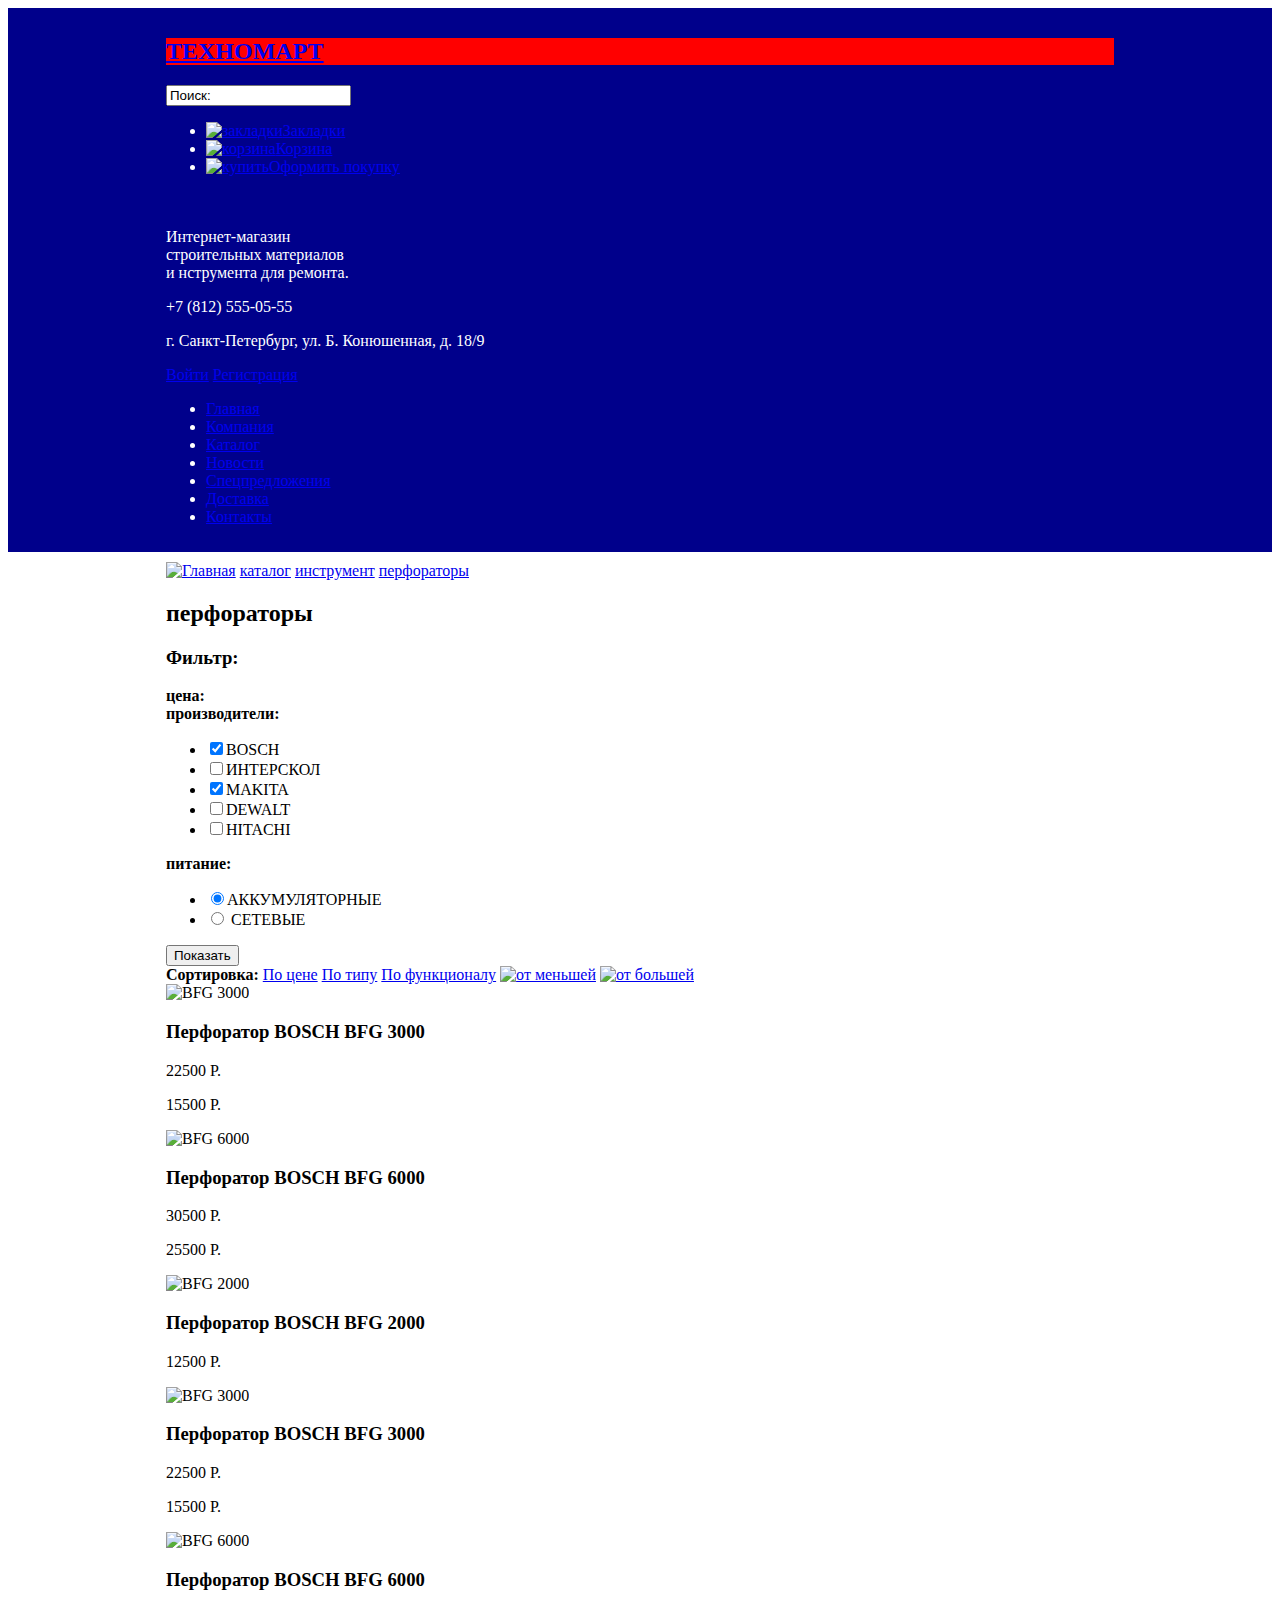
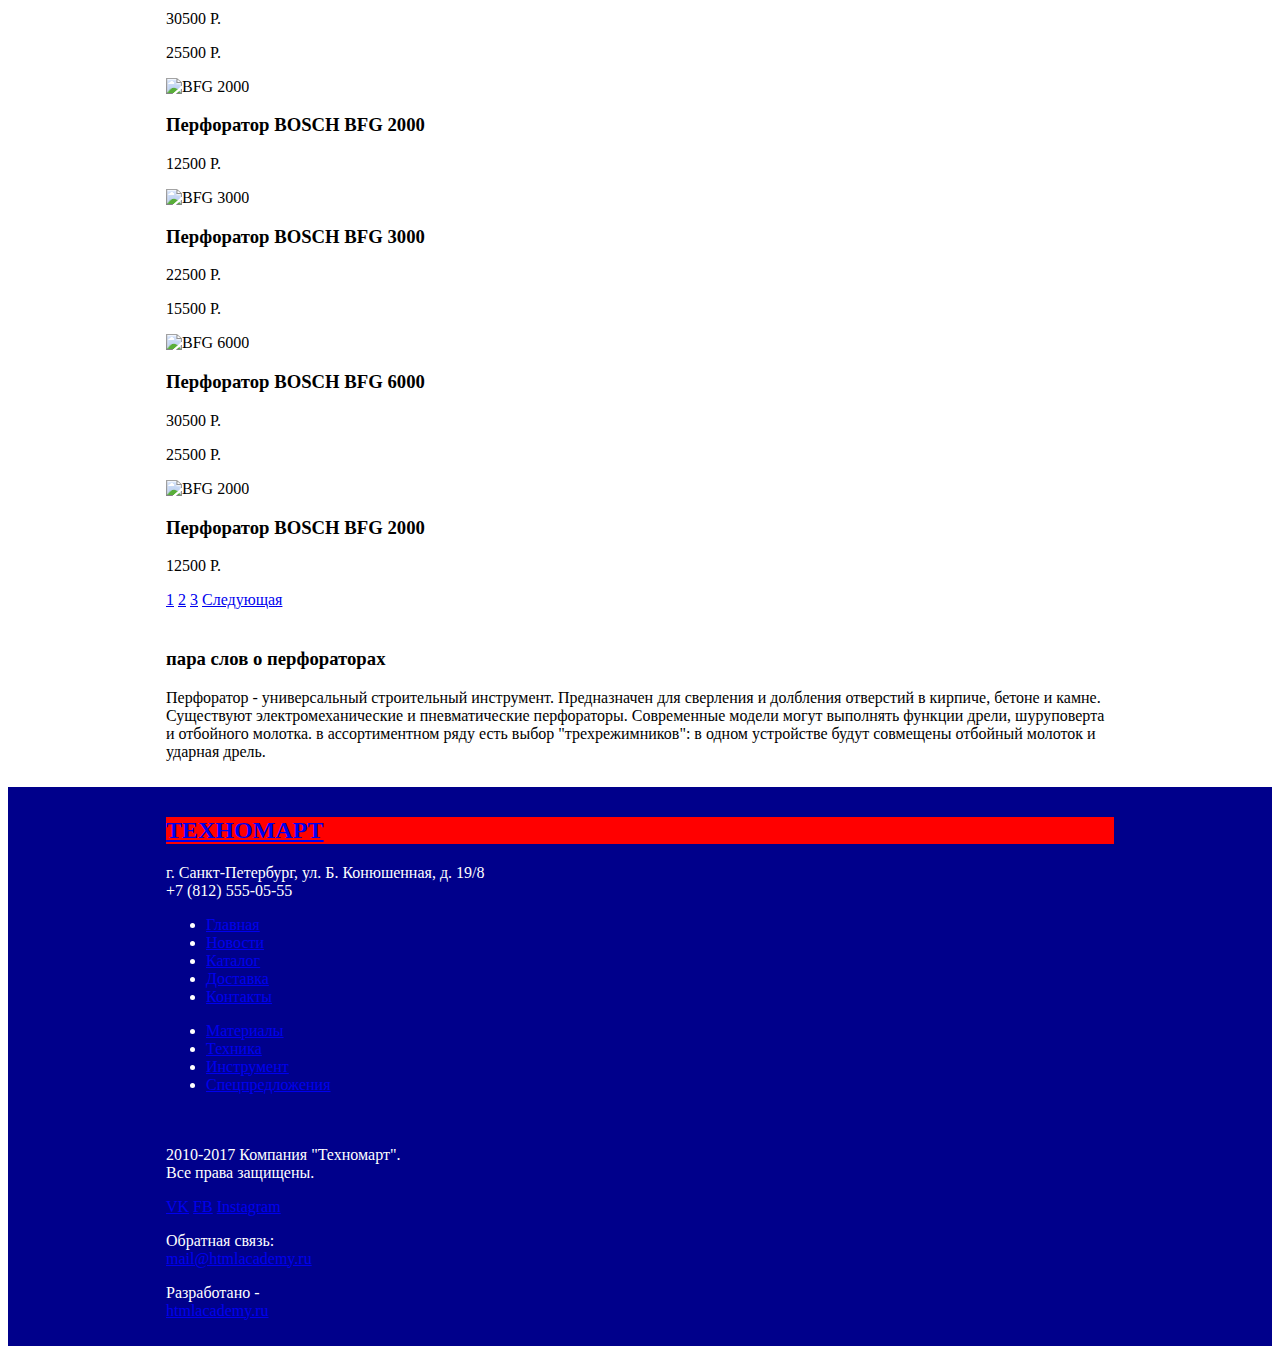
==== catalog.html @ c363c6cd "form" ====
<!DOCTYPE html>
<html lang="ru">
    <head>
        <meta charset="utf-8">
        <title>HTML Academy: Техномарт</title>
        <link rel="stylesheet" type="text/css" href="css/style.css">
    </head>
    <body>
        <header>
            <div class="user-block">
        	      <div class="container">
                    <div class="logo">
        		            <a href="index.html"><h2>ТЕХНОМАРТ</h2></a>
                    </div>
      	    	      <input type="search" name="search" value="Поиск:">
      	    	      <div>
      	    		        <ul>
      	    			          <li class="bookmarks">
      	    				            <a href="#"><img src="img/bookmarks.jpg" alt="закладки">Закладки</a>
      	    			          </li>
      	    			          <li class="cart">
      	    				            <a href="#"><img src="img/cart.jpg" alt="корзина">Корзина</a>
      	    			          </li>
                            <li class="buy">
                         	      <a href="#"><img src="img/buy.jpg" alt="купить">Оформить покупку</a>
                            </li>  
      	    		        </ul>
      	    	      </div>
        	      </div>
            </div>
            <div class="header-nav"> 
	              <div class="container">
	                  <div class="info">
      	               <p>Интернет-магазин
      	               <br>строительных материалов
      	               <br> и нструмента для ремонта.</p>
      	            </div>
	                  <div class="contakts">
	         	            <p>+7 (812) 555-05-55</p>
	         	            <p>г. Санкт-Петербург, ул. Б. Конюшенная, д. 18/9</p>
	                  </div>	
	                  <div class="user-menu">
	         	            <a class="login" href="#">Войти</a>
	         	            <a class="registration" href="#">Регистрация</a>
	                  </div>
	                  <nav class="nav">
	         	            <ul>
	         		              <li><a href="index.html">Главная</a></li>
	         		              <li><a href="#">Компания</a></li>
	         		              <li><a href="#">Каталог</a></li>
	         		              <li><a href="#">Новости</a></li>
	         		              <li><a href="#">Спецпредложения</a></li>
	         		              <li><a href="#">Доставка</a></li>
	         		              <li><a href="#">Контакты</a></li>
	         	            </ul>
	                  </nav>
	              </div>
	          </div>
        </header>
        <main>
            <div class="container">
                <div class="route">
                    <a href="index.html"><img src="img/home.jpg" alt="Главная"></a>
                    <a href="catalog.html">каталог</a>
                    <a href="#">инструмент</a>
                    <a href="#">перфораторы</a>
                </div>
                <h2>перфораторы</h2>
                <section class="filter">
                    <form action="#" method="get">
                        <h3>Фильтр:</h3>
                        <div class="price">
                            <b>цена:</b>
                        </div>
                        <div class="brends">
                            <b>производители:</b>
                            <ul>
                                <li><label>
                                    <input type="checkbox" name="bosch" checked="">BOSCH
                                </label></li>
                                <li><label>
                                    <input type="checkbox" name="interskol">ИНТЕРСКОЛ
                                </label></li>
                                <li><label>
                                    <input type="checkbox" name="makita" checked="">MAKITA
                                </label></li>
                                <li><label>
                                    <input type="checkbox" name="dewalt">DEWALT
                                </label></li>
                                <li><label>
                                    <input type="checkbox" name="hitachi">HITACHI
                                </label></li>
                            </ul>
                        </div>
                        <div class="power">
                            <b>питание:</b>
                            <ul>
                                <li><label>
                                    <input type="radio" name="battery" value="battery" checked>АККУМУЛЯТОРНЫЕ
                                </label></li>
                                <li><label>
                                    <input type="radio" name="circuit" value="circuit">
                                    СЕТЕВЫЕ
                                </label></li>
                            </ul>
                            <div class="btn">
                                <input type="submit" name="show" value="Показать">
                            </div>
                        </div>
                    </form> 
                </section>
                <div class="right-block">
                    <div class="sorting">
                        <b>Сортировка:</b>
                        <a href="#">По цене</a>
                        <a href="#">По типу</a>
                        <a href="#">По функционалу</a>
                        <a href="#"><img src="img/to-high.jpg" alt="от меньшей"></a>
                        <a href="#"><img src="img/to-low.jpg" alt="от большей"></a>
                    </div>
                    <section class="product">
                        <article class="prewiew-product">
                            <img src="img/BFG-3000.jpg" alt="BFG 3000">
                            <h3>Перфоратор BOSCH BFG 3000</h3>
                            <p class="last-price">22500 Р.</p>
                            <p class="new-price">15500 Р.</p>
                        </article>
                        <article class="prewiew-product"> 
                            <img src="img/BFG-6000.jpg" alt="BFG 6000">
                            <h3>Перфоратор BOSCH BFG 6000</h3>
                            <p class="last-price">30500 Р.</p>
                            <p class="new-price">25500 Р.</p>
                        </article>
                        <article class="prewiew-product">
                            <img src="img/BFG-2000" alt="BFG 2000">
                            <h3>Перфоратор BOSCH BFG 2000</h3>
                            <p class="new-price">12500 Р.</p>  
                        </article>
                        <article class="prewiew-product">
                            <img src="img/BFG-3000.jpg" alt="BFG 3000">
                            <h3>Перфоратор BOSCH BFG 3000</h3>
                            <p class="last-price">22500 Р.</p>
                            <p class="new-price">15500 Р.</p>
                        </article>
                        <article class="prewiew-product"> 
                            <img src="img/BFG-6000.jpg" alt="BFG 6000">
                            <h3>Перфоратор BOSCH BFG 6000</h3>
                            <p class="last-price">30500 Р.</p>
                            <p class="new-price">25500 Р.</p>
                        </article>
                        <article class="prewiew-product">
                            <img src="img/BFG-2000" alt="BFG 2000">
                            <h3>Перфоратор BOSCH BFG 2000</h3>
                            <p class="new-price">12500 Р.</p>  
                        </article>
                        <article class="prewiew-product">
                            <img src="img/BFG-3000.jpg" alt="BFG 3000">
                            <h3>Перфоратор BOSCH BFG 3000</h3>
                            <p class="last-price">22500 Р.</p>
                            <p class="new-price">15500 Р.</p>
                        </article>
                        <article class="prewiew-product"> 
                            <img src="img/BFG-6000.jpg" alt="BFG 6000">
                            <h3>Перфоратор BOSCH BFG 6000</h3>
                            <p class="last-price">30500 Р.</p>
                            <p class="new-price">25500 Р.</p>
                        </article>
                        <article class="prewiew-product">
                            <img src="img/BFG-2000" alt="BFG 2000">
                            <h3>Перфоратор BOSCH BFG 2000</h3>
                            <p class="new-price">12500 Р.</p>  
                        </article>
                    </section>
                    <div class="pages">
                        <a href="catalog.html">1</a>
                        <a href="#">2</a>
                        <a href="#">3</a>
                        <a href="#">Следующая</a>
                    </div>
                </div>
            </div>
            <div class="botton-block">
                <div class="container">
                    <div class="perforator">
                        <h3>пара слов о перфораторах</h3>
                        <p>Перфоратор - универсальный строительный инструмент. Предназначен для сверления и долбления отверстий в кирпиче, бетоне и камне. 
                        <br>Существуют электромеханические и пневматические перфораторы. 
                        Современные модели могут выполнять функции дрели, шуруповерта и отбойного молотка. в ассортиментном ряду есть выбор "трехрежимников": в одном устройстве будут совмещены отбойный молоток и ударная дрель.</p>
                    </div>    
                </div>
            </div>
        </main>
        <footer class="main-footer">
           <div class="first-footer">
              <div class="container">
                <div class="logo">
                    <a href="index.html"><h2>ТЕХНОМАРТ</h2></a>
                </div>
                <div class="footer-contakts">
                     <p>г. Санкт-Петербург, ул. Б. Конюшенная, д. 19/8
                     <br>+7 (812) 555-05-55</p>
                </div>
                <div class="footer-nav">
                    <ul>
                     <li><a href="index.html">Главная</a></li>
                     <li><a href="#">Новости</a></li>
                     <li><a href="catalog.html">Каталог</a></li>
                     <li><a href="#">Доставка</a></li>
                     <li><a href="#">Контакты</a></li>
                  </ul>
                </div>
                <div class="product">
                  <ul>
                    <li><a href="#">Материалы</a></li>
                    <li><a href="#">Техника</a></li>
                    <li><a href="#">Инструмент</a></li>
                    <li><a href="#">Спецпредложения</a></li>
                  </ul>
                </div>
              </div>
           </div>
           <div class="second-footer">
              <div class="container">
                <div class="copiright">
                  <p>2010-2017 Компания "Техномарт".
                  <br>Все права защищены.</p>
                </div>
                <div class="social">
                  <a class="vkontakte" href="#">VK</a>
                  <a class="facebook" href="#">FB</a>
                  <a class="instagram" href="#">Instagram</a>
                </div>
                <div class="feedback">
                  <p>Обратная связь:
                  <br><a class="mail" href="#">mail@htmlacademy.ru</a></p>
                </div>
                <div class="develop">
                  <p>Разработано -
                  <br><a class="develop-site" href="https://htmlacademy.ru/intensive/htmlcss">htmlacademy.ru</a>
                  </p>
                </div>
            </div>
           </div>
        </footer>
    </body>
</html>
---- css/style.css ----
.container {
    width: 75%; /* Ширина элемента в пикселах */
    padding: 10px; /* Поля вокруг текста */
    margin: auto; /* Выравниваем по центру */
   }
header {
	background-color: darkblue;
	color: white;
}
.service {
	background-color: lightgrey;
}
footer {
	background-color: darkblue;
	color: white;
}
.logo {
	background-color: red;
}
table {
	width: 100%;
	margin: center;
}
td {
	vertical-align: top;
	padding: 10px;
}
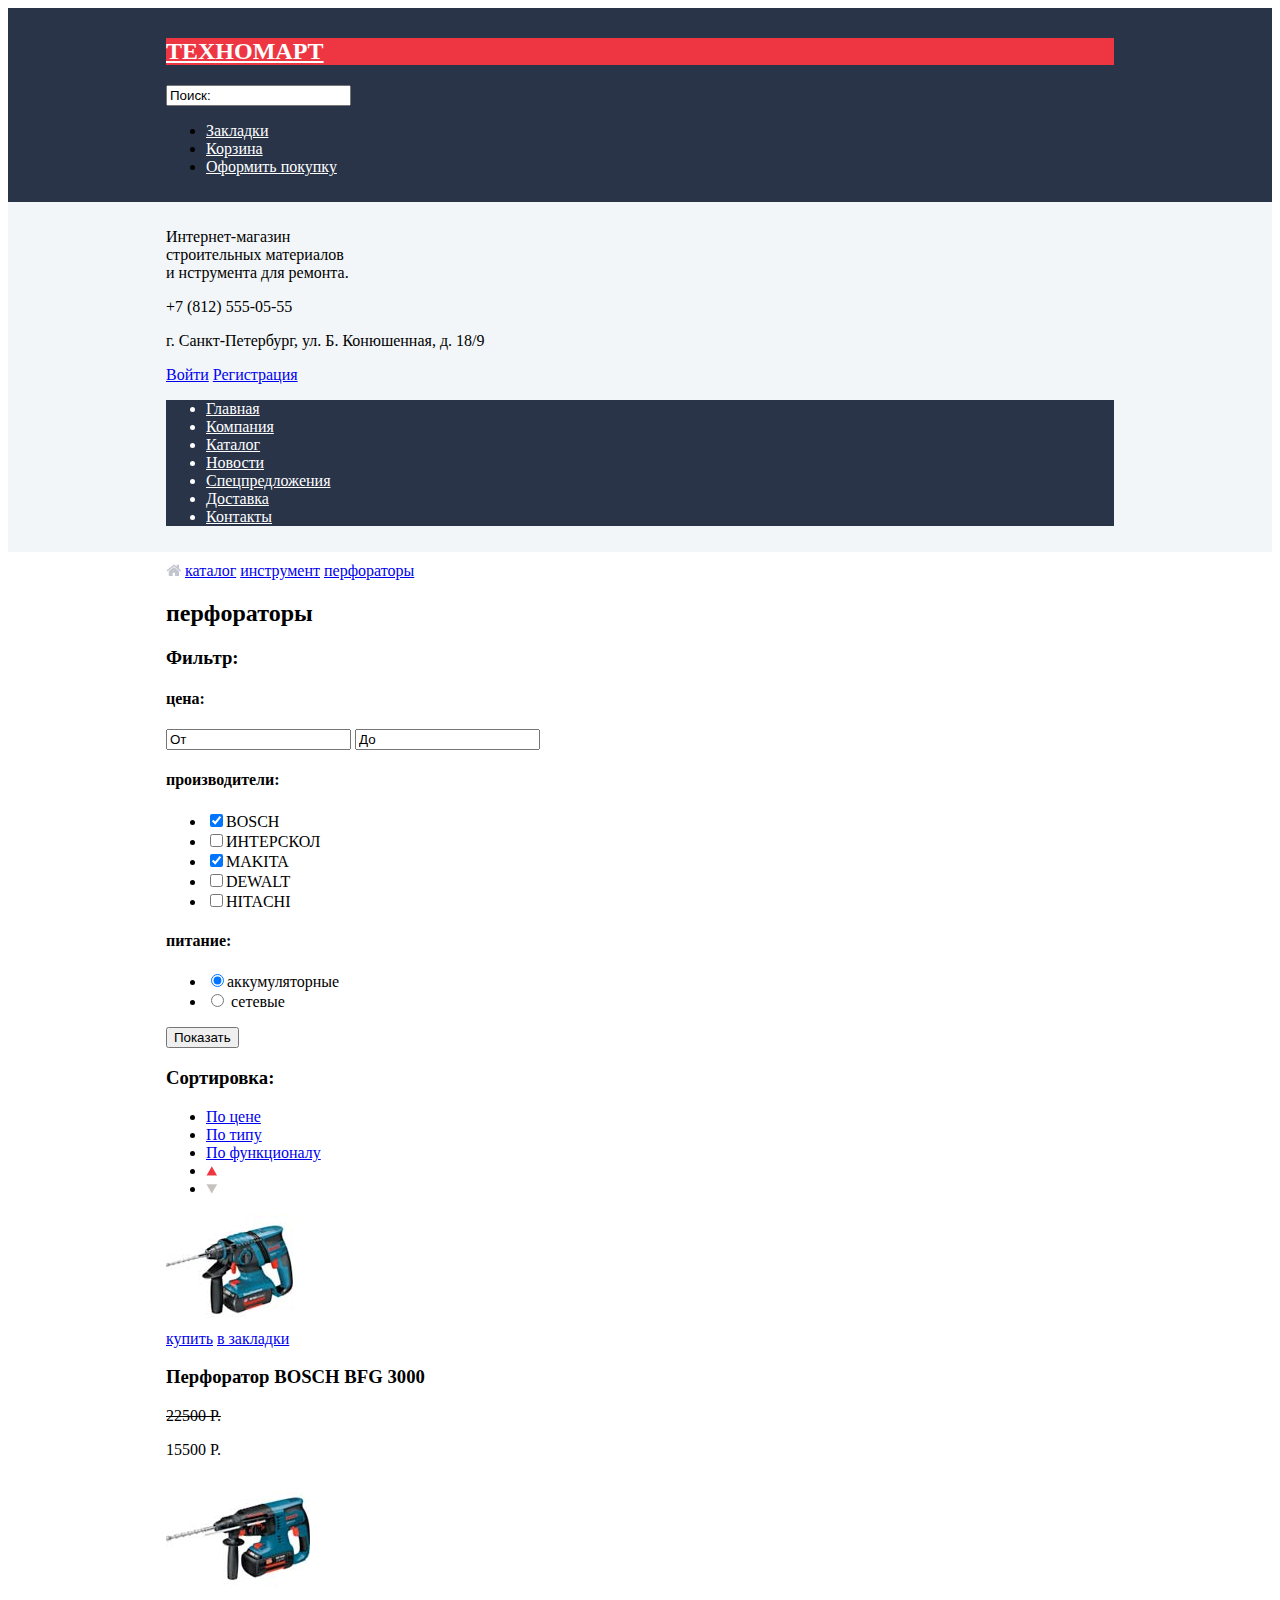
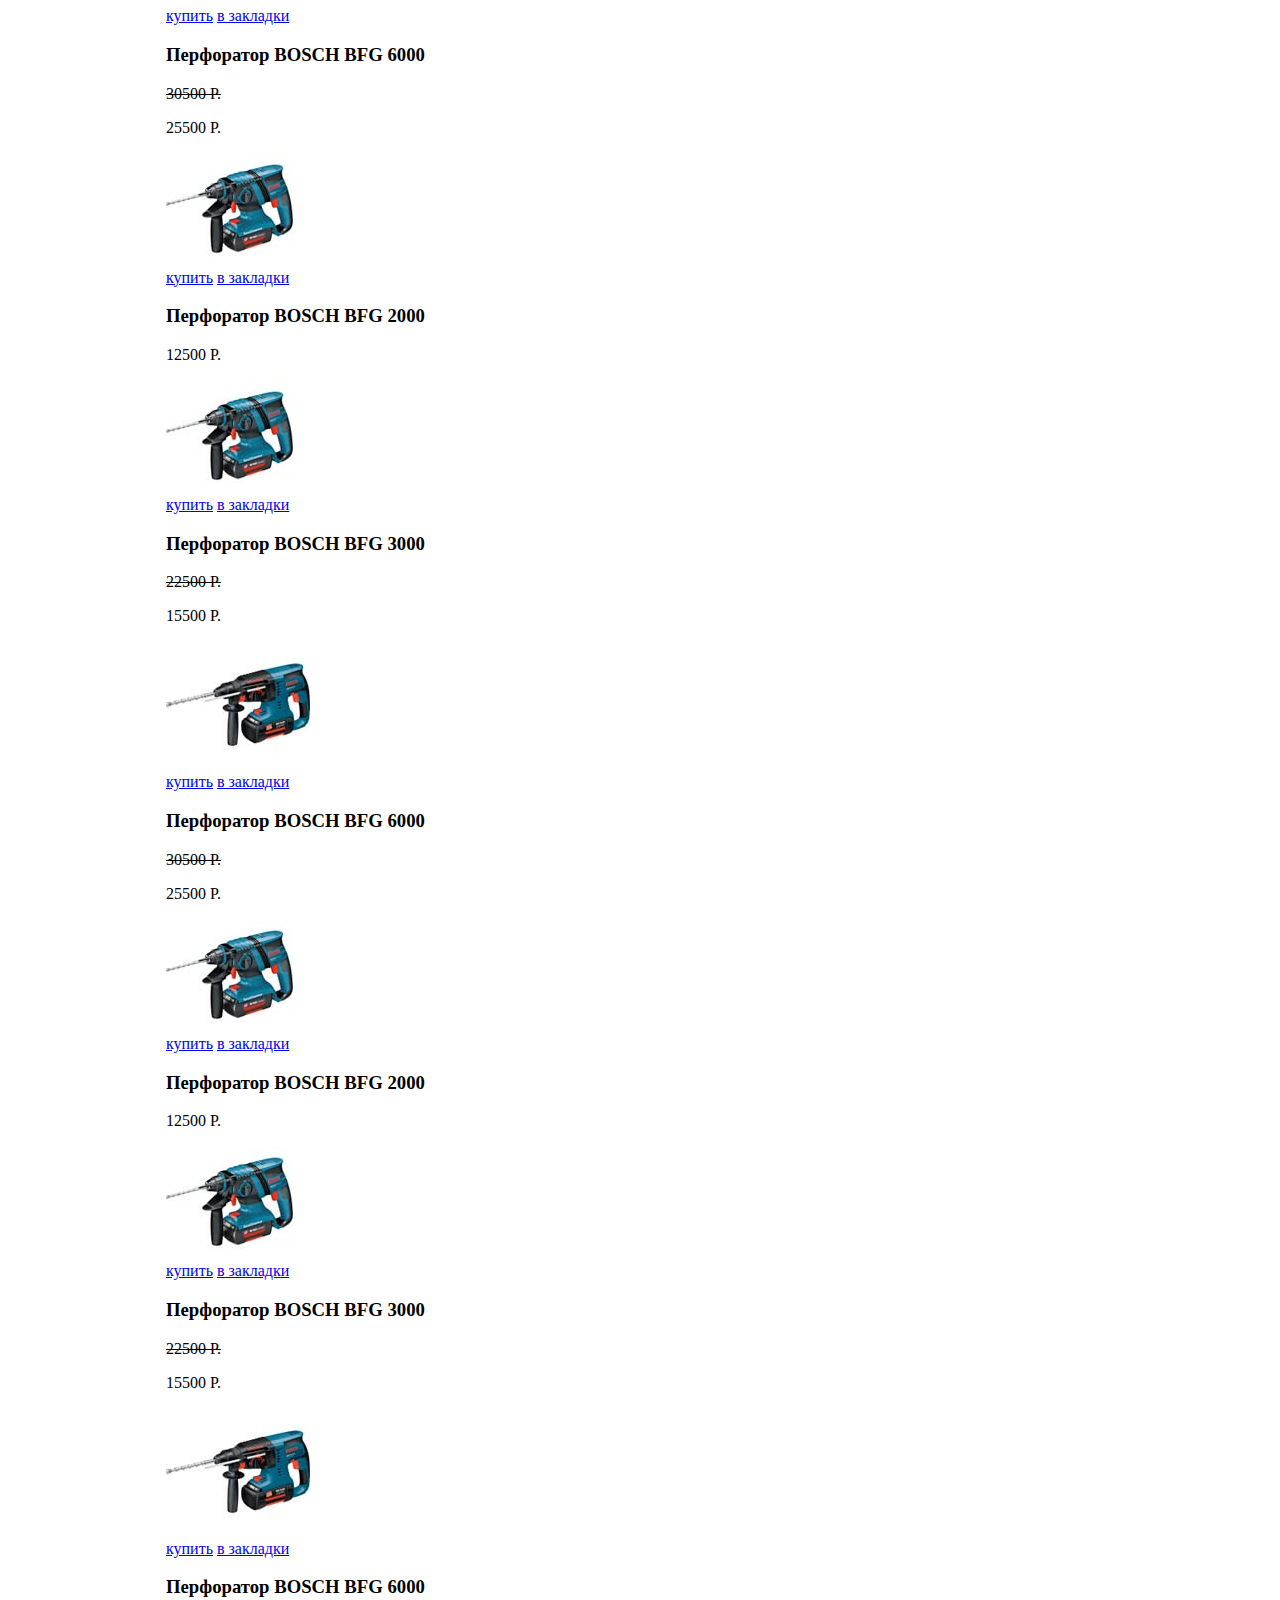
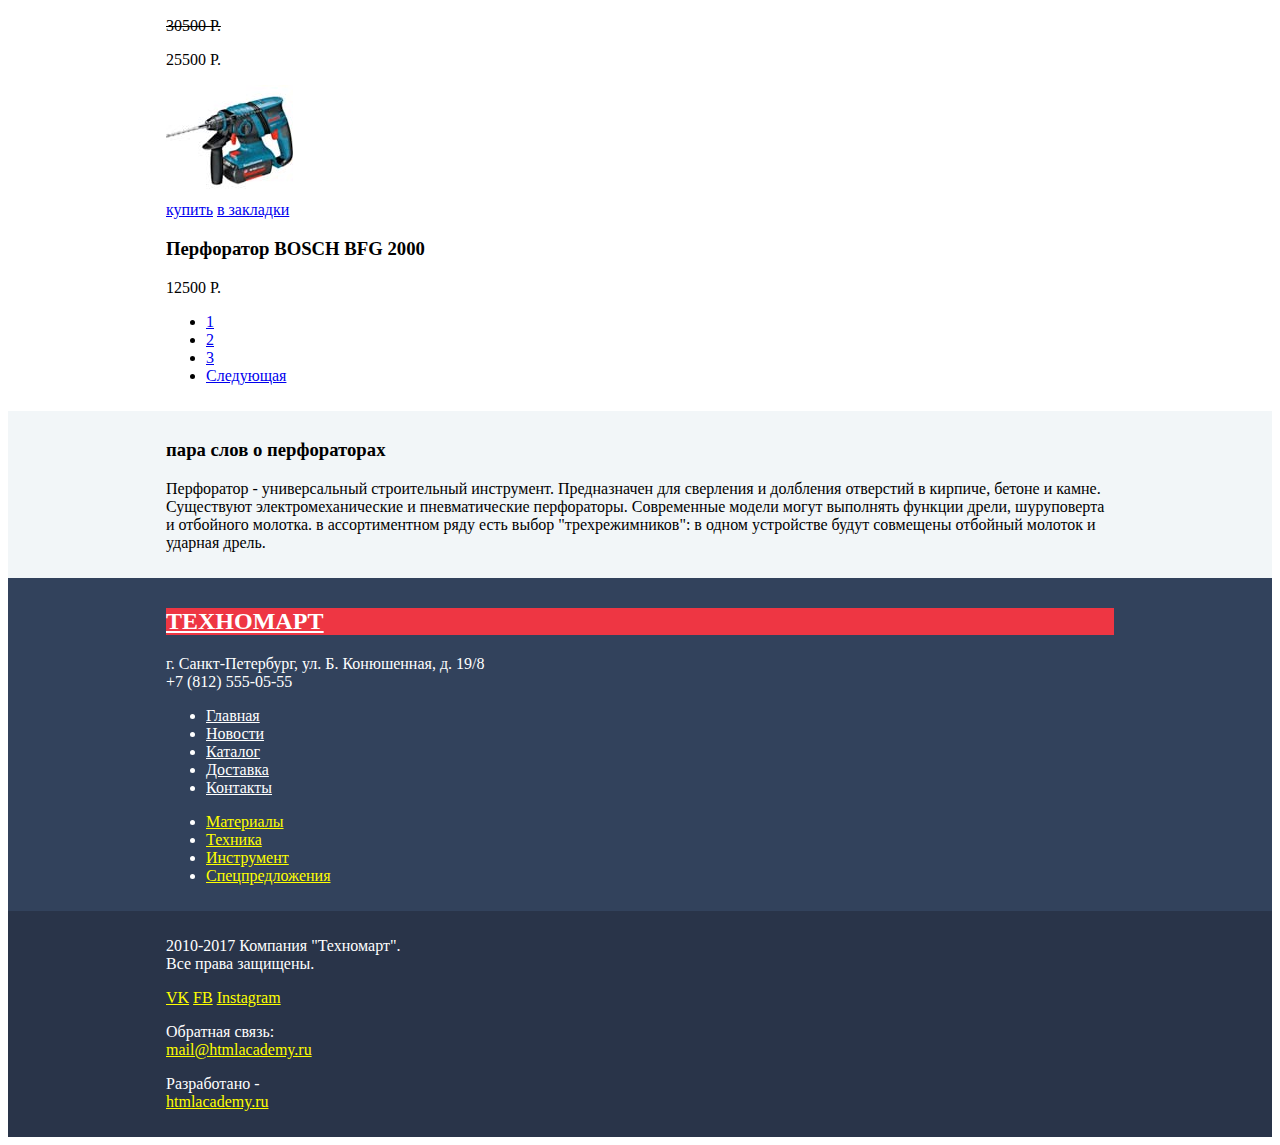
==== commit 91c0abc8: "img" ====
--- a/catalog.html
+++ b/catalog.html
@@ -16,13 +16,13 @@
       	    	      <div>
       	    		        <ul>
       	    			          <li class="bookmarks">
-      	    				            <a href="#"><img src="img/bookmarks.jpg" alt="закладки">Закладки</a>
+      	    				            <a href="#">Закладки</a>
       	    			          </li>
       	    			          <li class="cart">
-      	    				            <a href="#"><img src="img/cart.jpg" alt="корзина">Корзина</a>
+      	    				            <a href="#">Корзина</a>
       	    			          </li>
                             <li class="buy">
-                         	      <a href="#"><img src="img/buy.jpg" alt="купить">Оформить покупку</a>
+                         	      <a href="#">Оформить покупку</a>
                             </li>  
       	    		        </ul>
       	    	      </div>
@@ -40,7 +40,7 @@
 	         	            <p>г. Санкт-Петербург, ул. Б. Конюшенная, д. 18/9</p>
 	                  </div>	
 	                  <div class="user-menu">
-	         	            <a class="login" href="#">Войти</a>
+	         	            <a class="login" href="index.html">Войти</a>
 	         	            <a class="registration" href="#">Регистрация</a>
 	                  </div>
 	                  <nav class="nav">
@@ -60,7 +60,7 @@
         <main>
             <div class="container">
                 <div class="route">
-                    <a href="index.html"><img src="img/home.jpg" alt="Главная"></a>
+                    <a href="index.html"><img src="img/.icon-home.png" alt="Главная"></a>
                     <a href="catalog.html">каталог</a>
                     <a href="#">инструмент</a>
                     <a href="#">перфораторы</a>
@@ -70,19 +70,27 @@
                     <form action="#" method="get">
                         <h3>Фильтр:</h3>
                         <div class="price">
-                            <b>цена:</b>
+                            <h4>цена:</h4>
+                            <div class="bar">
+                                <div class="scale">
+                                    <div class="min-stick"></div>
+                                    <div class="max-stick"></div>
+                                </div>
+                            </div>
+                            <input type="text" name="min-price" value="От">
+                            <input type="text" name="max=price" value="До">
                         </div>
                         <div class="brends">
-                            <b>производители:</b>
+                            <h4>производители:</h4>
                             <ul>
                                 <li><label>
-                                    <input type="checkbox" name="bosch" checked="">BOSCH
+                                    <input type="checkbox" name="bosch" checked>BOSCH
                                 </label></li>
                                 <li><label>
                                     <input type="checkbox" name="interskol">ИНТЕРСКОЛ
                                 </label></li>
                                 <li><label>
-                                    <input type="checkbox" name="makita" checked="">MAKITA
+                                    <input type="checkbox" name="makita" checked>MAKITA
                                 </label></li>
                                 <li><label>
                                     <input type="checkbox" name="dewalt">DEWALT
@@ -93,14 +101,14 @@
                             </ul>
                         </div>
                         <div class="power">
-                            <b>питание:</b>
+                            <h4>питание:</h4>
                             <ul>
                                 <li><label>
-                                    <input type="radio" name="battery" value="battery" checked>АККУМУЛЯТОРНЫЕ
+                                    <input type="radio" name="battery" value="battery" checked>аккумуляторные
                                 </label></li>
                                 <li><label>
                                     <input type="radio" name="circuit" value="circuit">
-                                    СЕТЕВЫЕ
+                                    сетевые
                                 </label></li>
                             </ul>
                             <div class="btn">
@@ -111,71 +119,113 @@
                 </section>
                 <div class="right-block">
                     <div class="sorting">
-                        <b>Сортировка:</b>
-                        <a href="#">По цене</a>
-                        <a href="#">По типу</a>
-                        <a href="#">По функционалу</a>
-                        <a href="#"><img src="img/to-high.jpg" alt="от меньшей"></a>
-                        <a href="#"><img src="img/to-low.jpg" alt="от большей"></a>
-                    </div>
-                    <section class="product">
-                        <article class="prewiew-product">
-                            <img src="img/BFG-3000.jpg" alt="BFG 3000">
-                            <h3>Перфоратор BOSCH BFG 3000</h3>
-                            <p class="last-price">22500 Р.</p>
-                            <p class="new-price">15500 Р.</p>
-                        </article>
-                        <article class="prewiew-product"> 
-                            <img src="img/BFG-6000.jpg" alt="BFG 6000">
-                            <h3>Перфоратор BOSCH BFG 6000</h3>
-                            <p class="last-price">30500 Р.</p>
-                            <p class="new-price">25500 Р.</p>
-                        </article>
-                        <article class="prewiew-product">
-                            <img src="img/BFG-2000" alt="BFG 2000">
-                            <h3>Перфоратор BOSCH BFG 2000</h3>
-                            <p class="new-price">12500 Р.</p>  
-                        </article>
-                        <article class="prewiew-product">
-                            <img src="img/BFG-3000.jpg" alt="BFG 3000">
-                            <h3>Перфоратор BOSCH BFG 3000</h3>
-                            <p class="last-price">22500 Р.</p>
-                            <p class="new-price">15500 Р.</p>
-                        </article>
-                        <article class="prewiew-product"> 
-                            <img src="img/BFG-6000.jpg" alt="BFG 6000">
-                            <h3>Перфоратор BOSCH BFG 6000</h3>
-                            <p class="last-price">30500 Р.</p>
-                            <p class="new-price">25500 Р.</p>
-                        </article>
-                        <article class="prewiew-product">
-                            <img src="img/BFG-2000" alt="BFG 2000">
-                            <h3>Перфоратор BOSCH BFG 2000</h3>
-                            <p class="new-price">12500 Р.</p>  
-                        </article>
-                        <article class="prewiew-product">
-                            <img src="img/BFG-3000.jpg" alt="BFG 3000">
-                            <h3>Перфоратор BOSCH BFG 3000</h3>
-                            <p class="last-price">22500 Р.</p>
-                            <p class="new-price">15500 Р.</p>
-                        </article>
-                        <article class="prewiew-product"> 
-                            <img src="img/BFG-6000.jpg" alt="BFG 6000">
-                            <h3>Перфоратор BOSCH BFG 6000</h3>
-                            <p class="last-price">30500 Р.</p>
-                            <p class="new-price">25500 Р.</p>
-                        </article>
-                        <article class="prewiew-product">
-                            <img src="img/BFG-2000" alt="BFG 2000">
-                            <h3>Перфоратор BOSCH BFG 2000</h3>
-                            <p class="new-price">12500 Р.</p>  
-                        </article>
-                    </section>
+                        <h3>Сортировка:</h3>
+                        <ul>
+                            <li><a href="#">По цене</a></li>
+                            <li><a href="#">По типу</a></li>
+                            <li><a href="#">По функционалу</a></li>
+                            <li><a href="#"><img src="img/.icon-up-dir.png" alt="от меньшей"></a></li>
+                            <li><a href="#"><img src="img/.icon-down-dir.png" alt="от большей"></a></li>
+                        </ul>
+                    </div>
+                    <div class="product-block">
+                        <section class="product">
+                            <article class="prewiew-product">
+                                <img src="img/bfg3000.jpg" alt="BFG 3000">
+                                <div class="buy-menu">
+                                    <a href="#">купить</a>
+                                    <a href="#">в закладки</a>
+                                </div>
+                                <h3>Перфоратор BOSCH BFG 3000</h3>
+                                <p class="last-price">22500 Р.</p>
+                                <p class="new-price">15500 Р.</p>
+                            </article>
+                            <article class="prewiew-product"> 
+                                <img src="img/bfg6000.jpg" alt="BFG 6000">
+                                <div class="buy-menu">
+                                    <a href="#">купить</a>
+                                    <a href="#">в закладки</a>
+                                </div>
+                                <h3>Перфоратор BOSCH BFG 6000</h3>
+                                <p class="last-price">30500 Р.</p>
+                                <p class="new-price">25500 Р.</p>
+                            </article>
+                            <article class="prewiew-product">
+                                <img src="img/bfg2000.jpg" alt="BFG 2000">
+                                <div class="buy-menu">
+                                    <a href="#">купить</a>
+                                    <a href="#">в закладки</a>
+                                </div>
+                                <h3>Перфоратор BOSCH BFG 2000</h3>
+                                <p class="new-price">12500 Р.</p>  
+                            </article>
+                            <article class="prewiew-product">
+                                <img src="img/bfg3000.jpg" alt="BFG 3000">
+                                <div class="buy-menu">
+                                    <a href="#">купить</a>
+                                    <a href="#">в закладки</a>
+                                </div>
+                                <h3>Перфоратор BOSCH BFG 3000</h3>
+                                <p class="last-price">22500 Р.</p>
+                                <p class="new-price">15500 Р.</p>
+                            </article>
+                            <article class="prewiew-product"> 
+                                <img src="img/bfg6000.jpg" alt="BFG 6000">
+                                <div class="buy-menu">
+                                    <a href="#">купить</a>
+                                    <a href="#">в закладки</a>
+                                </div>
+                                <h3>Перфоратор BOSCH BFG 6000</h3>
+                                <p class="last-price">30500 Р.</p>
+                                <p class="new-price">25500 Р.</p>
+                            </article>
+                            <article class="prewiew-product">
+                                <img src="img/bfg2000.jpg" alt="BFG 2000">
+                                <div class="buy-menu">
+                                    <a href="#">купить</a>
+                                    <a href="#">в закладки</a>
+                                </div>
+                                <h3>Перфоратор BOSCH BFG 2000</h3>
+                                <p class="new-price">12500 Р.</p>  
+                            </article>
+                            <article class="prewiew-product">
+                                <img src="img/bfg3000.jpg" alt="BFG 3000">
+                                <div class="buy-menu">
+                                    <a href="#">купить</a>
+                                    <a href="#">в закладки</a>
+                                </div>
+                                <h3>Перфоратор BOSCH BFG 3000</h3>
+                                <p class="last-price">22500 Р.</p>
+                                <p class="new-price">15500 Р.</p>
+                            </article>
+                            <article class="prewiew-product"> 
+                                <img src="img/bfg6000.jpg" alt="BFG 6000">
+                                <div class="buy-menu">
+                                    <a href="#">купить</a>
+                                    <a href="#">в закладки</a>
+                                </div>
+                                <h3>Перфоратор BOSCH BFG 6000</h3>
+                                <p class="last-price">30500 Р.</p>
+                                <p class="new-price">25500 Р.</p>
+                            </article>
+                            <article class="prewiew-product">
+                                <img src="img/bfg2000.jpg" alt="BFG 2000">
+                                <div class="buy-menu">
+                                    <a href="#">купить</a>
+                                    <a href="#">в закладки</a>
+                                </div>
+                                <h3>Перфоратор BOSCH BFG 2000</h3>
+                                <p class="new-price">12500 Р.</p>  
+                            </article>
+                        </section>
+                    </div>
                     <div class="pages">
-                        <a href="catalog.html">1</a>
-                        <a href="#">2</a>
-                        <a href="#">3</a>
-                        <a href="#">Следующая</a>
+                        <ul>
+                            <li><a href="catalog.html">1</a></li>
+                            <li><a href="#">2</a></li>
+                            <li><a href="#">3</a></li>
+                            <li><a href="#">Следующая</a></li>
+                        </ul>
                     </div>
                 </div>
             </div>
@@ -209,7 +259,7 @@
                      <li><a href="#">Контакты</a></li>
                   </ul>
                 </div>
-                <div class="product">
+                <div class="product-nav">
                   <ul>
                     <li><a href="#">Материалы</a></li>
                     <li><a href="#">Техника</a></li>
--- a/css/style.css
+++ b/css/style.css
@@ -3,19 +3,35 @@
     padding: 10px; /* Поля вокруг текста */
     margin: auto; /* Выравниваем по центру */
    }
-header {
-	background-color: darkblue;
+.second-footer,
+.nav {
+	background-color: #293449;
 	color: white;
 }
+.user-block {
+	background-color: #293449;
+}
+.logo a,
+.footer-nav a,
+.nav a,
+.user-block a {
+    color: white;
+}
+.second-footer a,
+.product-nav a {
+	color: yellow;
+}
+.botton-block,
+.header-nav,
 .service {
-	background-color: lightgrey;
+	background-color: #f2f6f8;
 }
-footer {
-	background-color: darkblue;
+.first-footer {
+	background-color: #32425c;
 	color: white;
 }
 .logo {
-	background-color: red;
+	background-color: #ee3643;
 }
 table {
 	width: 100%;
@@ -24,4 +40,7 @@
 td {
 	vertical-align: top;
 	padding: 10px;
+}
+.last-price {
+	text-decoration: line-through;
 }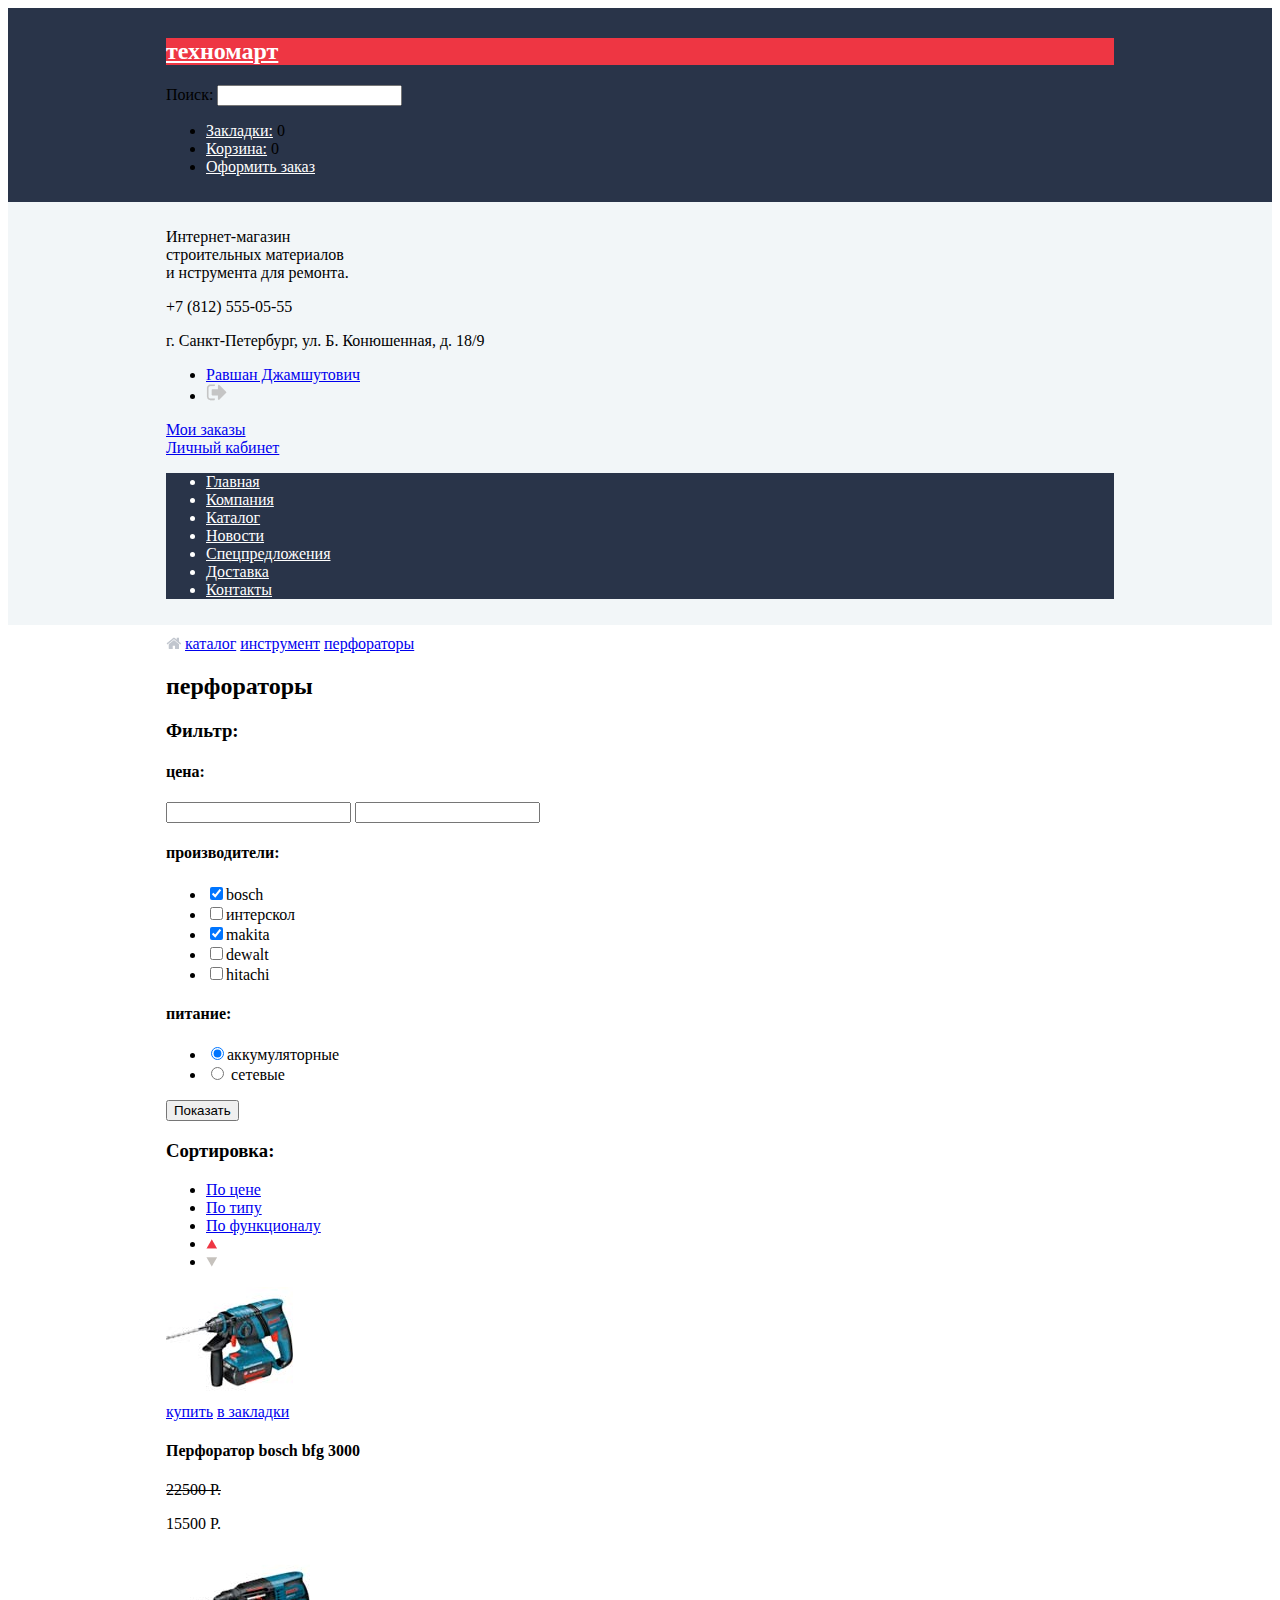
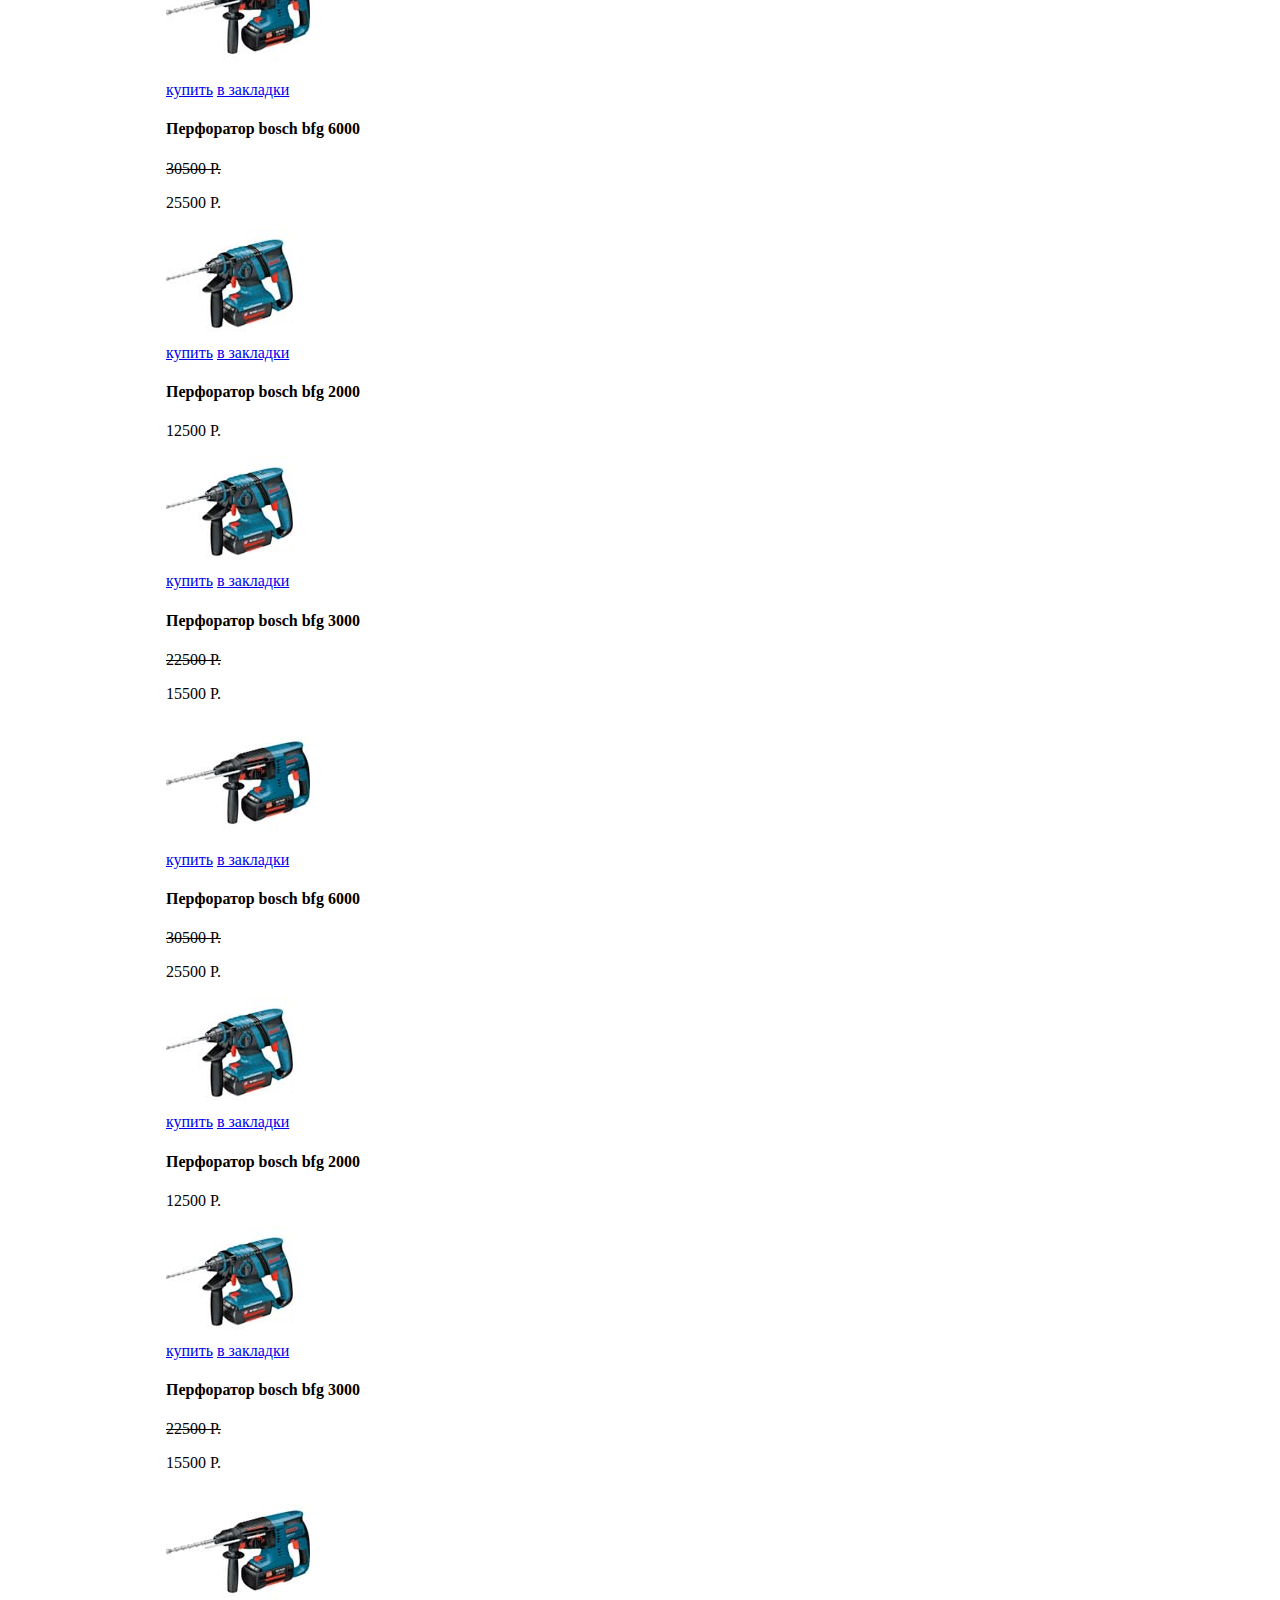
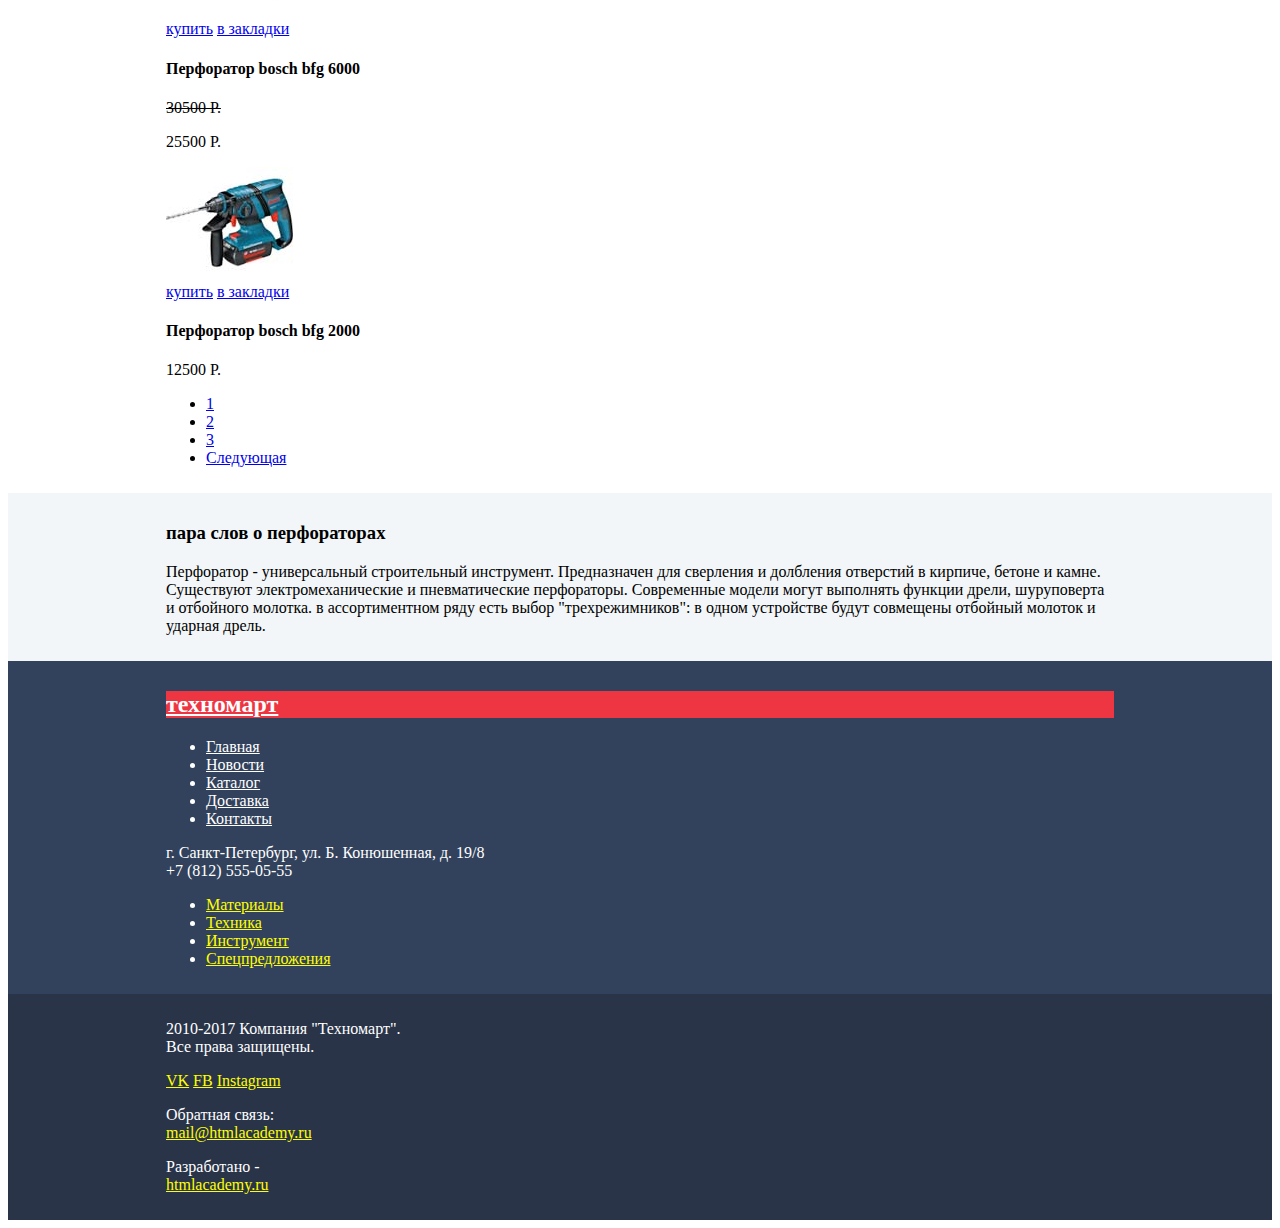
==== commit 353866c5: "вроде всё по разметке" ====
--- a/catalog.html
+++ b/catalog.html
@@ -1,296 +1,339 @@
 <!DOCTYPE html>
 <html lang="ru">
-    <head>
-        <meta charset="utf-8">
-        <title>HTML Academy: Техномарт</title>
-        <link rel="stylesheet" type="text/css" href="css/style.css">
-    </head>
-    <body>
-        <header>
-            <div class="user-block">
-        	      <div class="container">
+
+<head>
+    <meta charset="utf-8">
+    <title>HTML Academy: Техномарт</title>
+    <link rel="stylesheet" type="text/css" href="css/normalize.css">
+    <link rel="stylesheet" type="text/css" href="css/style.css">
+</head>
+
+<body>
+    <header>
+        <div class="user-block">
+            <div class="container">
+                <div class="logo">
+                    <a href="index.html"><h2>техномарт</h2></a>
+                </div>
+                <div class="search">
+                    <span>Поиск:</span>
+                    <input type="search" name="search" value="">
+                </div>
+                <div class="buy-block">
+                    <ul>
+                        <li class="bookmarks">
+                            <a href="#">Закладки:</a>
+                            <span>0</span>
+                        </li>
+                        <li class="cart">
+                            <a href="#">Корзина:</a>
+                            <span>0</span>
+                        </li>
+                        <li class="buy">
+                            <a href="#">Оформить заказ</a>
+                        </li>
+                    </ul>
+                </div>
+            </div>
+        </div>
+        <div class="header-nav">
+            <div class="container">
+                <div class="info">
+                    <p>Интернет-магазин
+                        <br>строительных материалов
+                        <br> и нструмента для ремонта.</p>
+                </div>
+                <div class="contakts">
+                    <p>+7 (812) 555-05-55</p>
+                    <p>г. Санкт-Петербург, ул. Б. Конюшенная, д. 18/9</p>
+                </div>
+                <div class="user-menu-avtorized">
+                    <div class="user-room">
+                        <ul>
+                            <li>
+                                <a href="#">Равшан Джамшутович</a>
+                            </li>
+                            <li>
+                                <a href="index.html"><img src="img/.icon-logout.png" alt="выход"></a>
+                            </li>
+                        </ul>
+                    </div>
+                    <div class="orders">
+                        <a href="#">Мои заказы</a>
+                    </div>
+                    <div >
+                        <a href="#">Личный кабинет</a>
+                    </div>
+                </div>
+                <nav class="nav">
+                    <ul>
+                        <li class="btn-nav"><a href="index.html">Главная</a></li>
+                        <li class="btn-nav"><a href="#">Компания</a></li>
+                        <li class="btn-nav"><a href="catalog.html">Каталог</a></li>
+                        <li class="btn-nav"><a href="#">Новости</a></li>
+                        <li class="btn-nav"><a href="#">Спецпредложения</a></li>
+                        <li class="btn-nav"><a href="#">Доставка</a></li>
+                        <li class="btn-nav"><a href="#">Контакты</a></li>
+                    </ul>
+                </nav>
+            </div>
+        </div>
+    </header>
+    <main>
+        <div class="container">
+            <div class="route">
+                <a href="index.html"><img src="img/.icon-home.png" alt="Главная"></a>
+                <a href="catalog.html">каталог</a>
+                <a href="#">инструмент</a>
+                <a href="#">перфораторы</a>
+            </div>
+            <h2>перфораторы</h2>
+            <section class="filter">
+                <form action="#" method="get">
+                    <h3>Фильтр:</h3>
+                    <div class="price">
+                        <h4>цена:</h4>
+                        <div class="bar">
+                            <div class="scale">
+                                <div class="min-stick"></div>
+                                <div class="max-stick"></div>
+                            </div>
+                        </div>
+                        <input type="text" name="min-price" value="">
+                        <input type="text" name="max=price" value="">
+                    </div>
+                    <div class="brends">
+                        <h4>производители:</h4>
+                        <ul>
+                            <li>
+                                <label>
+                                    <input type="checkbox" name="bosch" checked>bosch
+                                </label>
+                            </li>
+                            <li>
+                                <label>
+                                    <input type="checkbox" name="interskol">интерскол
+                                </label>
+                            </li>
+                            <li>
+                                <label>
+                                    <input type="checkbox" name="makita" checked>makita
+                                </label>
+                            </li>
+                            <li>
+                                <label>
+                                    <input type="checkbox" name="dewalt">dewalt
+                                </label>
+                            </li>
+                            <li>
+                                <label>
+                                    <input type="checkbox" name="hitachi">hitachi
+                                </label>
+                            </li>
+                        </ul>
+                    </div>
+                    <div class="power">
+                        <h4>питание:</h4>
+                        <ul>
+                            <li>
+                                <label>
+                                    <input type="radio" name="battery" value="battery" checked>аккумуляторные
+                                </label>
+                            </li>
+                            <li>
+                                <label>
+                                    <input type="radio" name="circuit" value="circuit"> сетевые
+                                </label>
+                            </li>
+                        </ul>
+                        <div class="btn">
+                            <input type="submit" name="show" value="Показать">
+                        </div>
+                    </div>
+                </form>
+            </section>
+            <div class="right-block">
+                <div class="sorting">
+                    <h3>Сортировка:</h3>
+                    <ul>
+                        <li><a href="#">По цене</a></li>
+                        <li><a href="#">По типу</a></li>
+                        <li><a href="#">По функционалу</a></li>
+                        <li>
+                            <a href="#"><img src="img/.icon-up-dir.png" alt="от меньшей"></a>
+                        </li>
+                        <li>
+                            <a href="#"><img src="img/.icon-down-dir.png" alt="от большей"></a>
+                        </li>
+                    </ul>
+                </div>
+                <div class="product-block">
+                    <section class="product">
+                        <article class="prewiew-product">
+                            <img src="img/bfg3000.jpg" alt="BFG 3000">
+                            <div class="buy-menu">
+                                <a href="#">купить</a>
+                                <a href="#">в закладки</a>
+                            </div>
+                            <h4>Перфоратор <span>bosch bfg</span> 3000</h4>
+                            <p class="last-price">22500 Р.</p>
+                            <p class="new-price">15500 Р.</p>
+                        </article>
+                        <article class="prewiew-product">
+                            <img src="img/bfg6000.jpg" alt="BFG 6000">
+                            <div class="buy-menu">
+                                <a href="#">купить</a>
+                                <a href="#">в закладки</a>
+                            </div>
+                            <h4>Перфоратор <span>bosch bfg</span> 6000</h4>
+                            <p class="last-price">30500 Р.</p>
+                            <p class="new-price">25500 Р.</p>
+                        </article>
+                        <article class="prewiew-product">
+                            <img src="img/bfg2000.jpg" alt="BFG 2000">
+                            <div class="buy-menu">
+                                <a href="#">купить</a>
+                                <a href="#">в закладки</a>
+                            </div>
+                            <h4>Перфоратор <span>bosch bfg</span> 2000</h4>
+                            <p class="new-price">12500 Р.</p>
+                        </article>
+                        <article class="prewiew-product">
+                            <img src="img/bfg3000.jpg" alt="BFG 3000">
+                            <div class="buy-menu">
+                                <a href="#">купить</a>
+                                <a href="#">в закладки</a>
+                            </div>
+                            <h4>Перфоратор <span>bosch bfg</span> 3000</h4>
+                            <p class="last-price">22500 Р.</p>
+                            <p class="new-price">15500 Р.</p>
+                        </article>
+                        <article class="prewiew-product">
+                            <img src="img/bfg6000.jpg" alt="BFG 6000">
+                            <div class="buy-menu">
+                                <a href="#">купить</a>
+                                <a href="#">в закладки</a>
+                            </div>
+                            <h4>Перфоратор <span>bosch bfg</span> 6000</h4>
+                            <p class="last-price">30500 Р.</p>
+                            <p class="new-price">25500 Р.</p>
+                        </article>
+                        <article class="prewiew-product">
+                            <img src="img/bfg2000.jpg" alt="BFG 2000">
+                            <div class="buy-menu">
+                                <a href="#">купить</a>
+                                <a href="#">в закладки</a>
+                            </div>
+                            <h4>Перфоратор <span>bosch bfg</span> 2000</h4>
+                            <p class="new-price">12500 Р.</p>
+                        </article>
+                        <article class="prewiew-product">
+                            <img src="img/bfg3000.jpg" alt="BFG 3000">
+                            <div class="buy-menu">
+                                <a href="#">купить</a>
+                                <a href="#">в закладки</a>
+                            </div>
+                            <h4>Перфоратор <span>bosch bfg</span> 3000</h4>
+                            <p class="last-price">22500 Р.</p>
+                            <p class="new-price">15500 Р.</p>
+                        </article>
+                        <article class="prewiew-product">
+                            <img src="img/bfg6000.jpg" alt="BFG 6000">
+                            <div class="buy-menu">
+                                <a href="#">купить</a>
+                                <a href="#">в закладки</a>
+                            </div>
+                            <h4>Перфоратор <span>bosch bfg</span> 6000</h4>
+                            <p class="last-price">30500 Р.</p>
+                            <p class="new-price">25500 Р.</p>
+                        </article>
+                        <article class="prewiew-product">
+                            <img src="img/bfg2000.jpg" alt="BFG 2000">
+                            <div class="buy-menu">
+                                <a href="#">купить</a>
+                                <a href="#">в закладки</a>
+                            </div>
+                            <h4>Перфоратор <span>bosch bfg</span> 2000</h4>
+                            <p class="new-price">12500 Р.</p>
+                        </article>
+                    </section>
+                </div>
+                <div class="pages">
+                    <ul>
+                        <li><a href="catalog.html">1</a></li>
+                        <li><a href="#">2</a></li>
+                        <li><a href="#">3</a></li>
+                        <li><a href="#">Следующая</a></li>
+                    </ul>
+                </div>
+            </div>
+        </div>
+        <div class="botton-block">
+            <div class="container">
+                <div class="perforator">
+                    <h3>пара слов о перфораторах</h3>
+                    <p>Перфоратор - универсальный строительный инструмент. Предназначен для сверления и долбления отверстий в кирпиче, бетоне и камне.
+                        <br>Существуют электромеханические и пневматические перфораторы. Современные модели могут выполнять функции дрели, шуруповерта и отбойного молотка. в ассортиментном ряду есть выбор "трехрежимников": в одном устройстве будут совмещены отбойный молоток и ударная дрель.</p>
+                </div>
+            </div>
+        </div>
+    </main>
+    <footer class="main-footer">
+        <div class="first-footer">
+            <div class="container">
+                <div class="up-block">
                     <div class="logo">
-        		            <a href="index.html"><h2>ТЕХНОМАРТ</h2></a>
-                    </div>
-      	    	      <input type="search" name="search" value="Поиск:">
-      	    	      <div>
-      	    		        <ul>
-      	    			          <li class="bookmarks">
-      	    				            <a href="#">Закладки</a>
-      	    			          </li>
-      	    			          <li class="cart">
-      	    				            <a href="#">Корзина</a>
-      	    			          </li>
-                            <li class="buy">
-                         	      <a href="#">Оформить покупку</a>
-                            </li>  
-      	    		        </ul>
-      	    	      </div>
-        	      </div>
-            </div>
-            <div class="header-nav"> 
-	              <div class="container">
-	                  <div class="info">
-      	               <p>Интернет-магазин
-      	               <br>строительных материалов
-      	               <br> и нструмента для ремонта.</p>
-      	            </div>
-	                  <div class="contakts">
-	         	            <p>+7 (812) 555-05-55</p>
-	         	            <p>г. Санкт-Петербург, ул. Б. Конюшенная, д. 18/9</p>
-	                  </div>	
-	                  <div class="user-menu">
-	         	            <a class="login" href="index.html">Войти</a>
-	         	            <a class="registration" href="#">Регистрация</a>
-	                  </div>
-	                  <nav class="nav">
-	         	            <ul>
-	         		              <li><a href="index.html">Главная</a></li>
-	         		              <li><a href="#">Компания</a></li>
-	         		              <li><a href="#">Каталог</a></li>
-	         		              <li><a href="#">Новости</a></li>
-	         		              <li><a href="#">Спецпредложения</a></li>
-	         		              <li><a href="#">Доставка</a></li>
-	         		              <li><a href="#">Контакты</a></li>
-	         	            </ul>
-	                  </nav>
-	              </div>
-	          </div>
-        </header>
-        <main>
-            <div class="container">
-                <div class="route">
-                    <a href="index.html"><img src="img/.icon-home.png" alt="Главная"></a>
-                    <a href="catalog.html">каталог</a>
-                    <a href="#">инструмент</a>
-                    <a href="#">перфораторы</a>
-                </div>
-                <h2>перфораторы</h2>
-                <section class="filter">
-                    <form action="#" method="get">
-                        <h3>Фильтр:</h3>
-                        <div class="price">
-                            <h4>цена:</h4>
-                            <div class="bar">
-                                <div class="scale">
-                                    <div class="min-stick"></div>
-                                    <div class="max-stick"></div>
-                                </div>
-                            </div>
-                            <input type="text" name="min-price" value="От">
-                            <input type="text" name="max=price" value="До">
-                        </div>
-                        <div class="brends">
-                            <h4>производители:</h4>
-                            <ul>
-                                <li><label>
-                                    <input type="checkbox" name="bosch" checked>BOSCH
-                                </label></li>
-                                <li><label>
-                                    <input type="checkbox" name="interskol">ИНТЕРСКОЛ
-                                </label></li>
-                                <li><label>
-                                    <input type="checkbox" name="makita" checked>MAKITA
-                                </label></li>
-                                <li><label>
-                                    <input type="checkbox" name="dewalt">DEWALT
-                                </label></li>
-                                <li><label>
-                                    <input type="checkbox" name="hitachi">HITACHI
-                                </label></li>
-                            </ul>
-                        </div>
-                        <div class="power">
-                            <h4>питание:</h4>
-                            <ul>
-                                <li><label>
-                                    <input type="radio" name="battery" value="battery" checked>аккумуляторные
-                                </label></li>
-                                <li><label>
-                                    <input type="radio" name="circuit" value="circuit">
-                                    сетевые
-                                </label></li>
-                            </ul>
-                            <div class="btn">
-                                <input type="submit" name="show" value="Показать">
-                            </div>
-                        </div>
-                    </form> 
-                </section>
-                <div class="right-block">
-                    <div class="sorting">
-                        <h3>Сортировка:</h3>
-                        <ul>
-                            <li><a href="#">По цене</a></li>
-                            <li><a href="#">По типу</a></li>
-                            <li><a href="#">По функционалу</a></li>
-                            <li><a href="#"><img src="img/.icon-up-dir.png" alt="от меньшей"></a></li>
-                            <li><a href="#"><img src="img/.icon-down-dir.png" alt="от большей"></a></li>
-                        </ul>
-                    </div>
-                    <div class="product-block">
-                        <section class="product">
-                            <article class="prewiew-product">
-                                <img src="img/bfg3000.jpg" alt="BFG 3000">
-                                <div class="buy-menu">
-                                    <a href="#">купить</a>
-                                    <a href="#">в закладки</a>
-                                </div>
-                                <h3>Перфоратор BOSCH BFG 3000</h3>
-                                <p class="last-price">22500 Р.</p>
-                                <p class="new-price">15500 Р.</p>
-                            </article>
-                            <article class="prewiew-product"> 
-                                <img src="img/bfg6000.jpg" alt="BFG 6000">
-                                <div class="buy-menu">
-                                    <a href="#">купить</a>
-                                    <a href="#">в закладки</a>
-                                </div>
-                                <h3>Перфоратор BOSCH BFG 6000</h3>
-                                <p class="last-price">30500 Р.</p>
-                                <p class="new-price">25500 Р.</p>
-                            </article>
-                            <article class="prewiew-product">
-                                <img src="img/bfg2000.jpg" alt="BFG 2000">
-                                <div class="buy-menu">
-                                    <a href="#">купить</a>
-                                    <a href="#">в закладки</a>
-                                </div>
-                                <h3>Перфоратор BOSCH BFG 2000</h3>
-                                <p class="new-price">12500 Р.</p>  
-                            </article>
-                            <article class="prewiew-product">
-                                <img src="img/bfg3000.jpg" alt="BFG 3000">
-                                <div class="buy-menu">
-                                    <a href="#">купить</a>
-                                    <a href="#">в закладки</a>
-                                </div>
-                                <h3>Перфоратор BOSCH BFG 3000</h3>
-                                <p class="last-price">22500 Р.</p>
-                                <p class="new-price">15500 Р.</p>
-                            </article>
-                            <article class="prewiew-product"> 
-                                <img src="img/bfg6000.jpg" alt="BFG 6000">
-                                <div class="buy-menu">
-                                    <a href="#">купить</a>
-                                    <a href="#">в закладки</a>
-                                </div>
-                                <h3>Перфоратор BOSCH BFG 6000</h3>
-                                <p class="last-price">30500 Р.</p>
-                                <p class="new-price">25500 Р.</p>
-                            </article>
-                            <article class="prewiew-product">
-                                <img src="img/bfg2000.jpg" alt="BFG 2000">
-                                <div class="buy-menu">
-                                    <a href="#">купить</a>
-                                    <a href="#">в закладки</a>
-                                </div>
-                                <h3>Перфоратор BOSCH BFG 2000</h3>
-                                <p class="new-price">12500 Р.</p>  
-                            </article>
-                            <article class="prewiew-product">
-                                <img src="img/bfg3000.jpg" alt="BFG 3000">
-                                <div class="buy-menu">
-                                    <a href="#">купить</a>
-                                    <a href="#">в закладки</a>
-                                </div>
-                                <h3>Перфоратор BOSCH BFG 3000</h3>
-                                <p class="last-price">22500 Р.</p>
-                                <p class="new-price">15500 Р.</p>
-                            </article>
-                            <article class="prewiew-product"> 
-                                <img src="img/bfg6000.jpg" alt="BFG 6000">
-                                <div class="buy-menu">
-                                    <a href="#">купить</a>
-                                    <a href="#">в закладки</a>
-                                </div>
-                                <h3>Перфоратор BOSCH BFG 6000</h3>
-                                <p class="last-price">30500 Р.</p>
-                                <p class="new-price">25500 Р.</p>
-                            </article>
-                            <article class="prewiew-product">
-                                <img src="img/bfg2000.jpg" alt="BFG 2000">
-                                <div class="buy-menu">
-                                    <a href="#">купить</a>
-                                    <a href="#">в закладки</a>
-                                </div>
-                                <h3>Перфоратор BOSCH BFG 2000</h3>
-                                <p class="new-price">12500 Р.</p>  
-                            </article>
-                        </section>
-                    </div>
-                    <div class="pages">
-                        <ul>
-                            <li><a href="catalog.html">1</a></li>
-                            <li><a href="#">2</a></li>
-                            <li><a href="#">3</a></li>
-                            <li><a href="#">Следующая</a></li>
-                        </ul>
-                    </div>
-                </div>
-            </div>
-            <div class="botton-block">
-                <div class="container">
-                    <div class="perforator">
-                        <h3>пара слов о перфораторах</h3>
-                        <p>Перфоратор - универсальный строительный инструмент. Предназначен для сверления и долбления отверстий в кирпиче, бетоне и камне. 
-                        <br>Существуют электромеханические и пневматические перфораторы. 
-                        Современные модели могут выполнять функции дрели, шуруповерта и отбойного молотка. в ассортиментном ряду есть выбор "трехрежимников": в одном устройстве будут совмещены отбойный молоток и ударная дрель.</p>
-                    </div>    
-                </div>
-            </div>
-        </main>
-        <footer class="main-footer">
-           <div class="first-footer">
-              <div class="container">
-                <div class="logo">
-                    <a href="index.html"><h2>ТЕХНОМАРТ</h2></a>
-                </div>
-                <div class="footer-contakts">
-                     <p>г. Санкт-Петербург, ул. Б. Конюшенная, д. 19/8
-                     <br>+7 (812) 555-05-55</p>
-                </div>
-                <div class="footer-nav">
-                    <ul>
-                     <li><a href="index.html">Главная</a></li>
-                     <li><a href="#">Новости</a></li>
-                     <li><a href="catalog.html">Каталог</a></li>
-                     <li><a href="#">Доставка</a></li>
-                     <li><a href="#">Контакты</a></li>
-                  </ul>
-                </div>
-                <div class="product-nav">
-                  <ul>
-                    <li><a href="#">Материалы</a></li>
-                    <li><a href="#">Техника</a></li>
-                    <li><a href="#">Инструмент</a></li>
-                    <li><a href="#">Спецпредложения</a></li>
-                  </ul>
-                </div>
-              </div>
-           </div>
-           <div class="second-footer">
-              <div class="container">
-                <div class="copiright">
-                  <p>2010-2017 Компания "Техномарт".
-                  <br>Все права защищены.</p>
+                        <a href="index.html"><h2>техномарт</h2></a>
+                    </div>
+                    <div class="footer-nav">
+                        <ul>
+                            <li class="footer-nav-item"><a href="index.html">Главная</a></li>
+                            <li class="footer-nav-item"><a href="#">Новости</a></li>
+                            <li class="footer-nav-item"><a href="catalog.html">Каталог</a></li>
+                            <li class="footer-nav-item"><a href="#">Доставка</a></li>
+                            <li class="footer-nav-item"><a href="#">Контакты</a></li>
+                        </ul>
+                    </div>
+                </div>
+                <div class="down-block">
+                    <div class="footer-contakts">
+                        <p>г. Санкт-Петербург, ул. Б. Конюшенная, д. 19/8
+                            <br>+7 (812) 555-05-55</p>
+                    </div>
+                    <div class="product-nav">
+                        <ul>
+                            <li class="product-nav-item"><a href="#">Материалы</a></li>
+                            <li class="product-nav-item"><a href="#">Техника</a></li>
+                            <li class="product-nav-item"><a href="#">Инструмент</a></li>
+                            <li class="product-nav-item"><a href="#">Спецпредложения</a></li>
+                        </ul>
+                    </div>
+                </div>
+            </div>
+        </div>
+        <div class="second-footer">
+            <div class="container">
+                <div class="copyright">
+                    <p>2010-2017 Компания "Техномарт".
+                        <br>Все права защищены.</p>
                 </div>
                 <div class="social">
-                  <a class="vkontakte" href="#">VK</a>
-                  <a class="facebook" href="#">FB</a>
-                  <a class="instagram" href="#">Instagram</a>
+                    <a class="vkontakte" href="#">VK</a>
+                    <a class="facebook" href="#">FB</a>
+                    <a class="instagram" href="#">Instagram</a>
                 </div>
                 <div class="feedback">
-                  <p>Обратная связь:
-                  <br><a class="mail" href="#">mail@htmlacademy.ru</a></p>
+                    <p>Обратная связь:
+                        <br><a class="mail" href="#">mail@htmlacademy.ru</a></p>
                 </div>
                 <div class="develop">
-                  <p>Разработано -
-                  <br><a class="develop-site" href="https://htmlacademy.ru/intensive/htmlcss">htmlacademy.ru</a>
-                  </p>
-                </div>
-            </div>
-           </div>
-        </footer>
-    </body>
-</html>+                    <p>Разработано -
+                        <br><a class="develop-site" href="https://htmlacademy.ru/intensive/htmlcss">htmlacademy.ru</a>
+                    </p>
+                </div>
+            </div>
+        </div>
+    </footer>
+</body>
+
+</html>
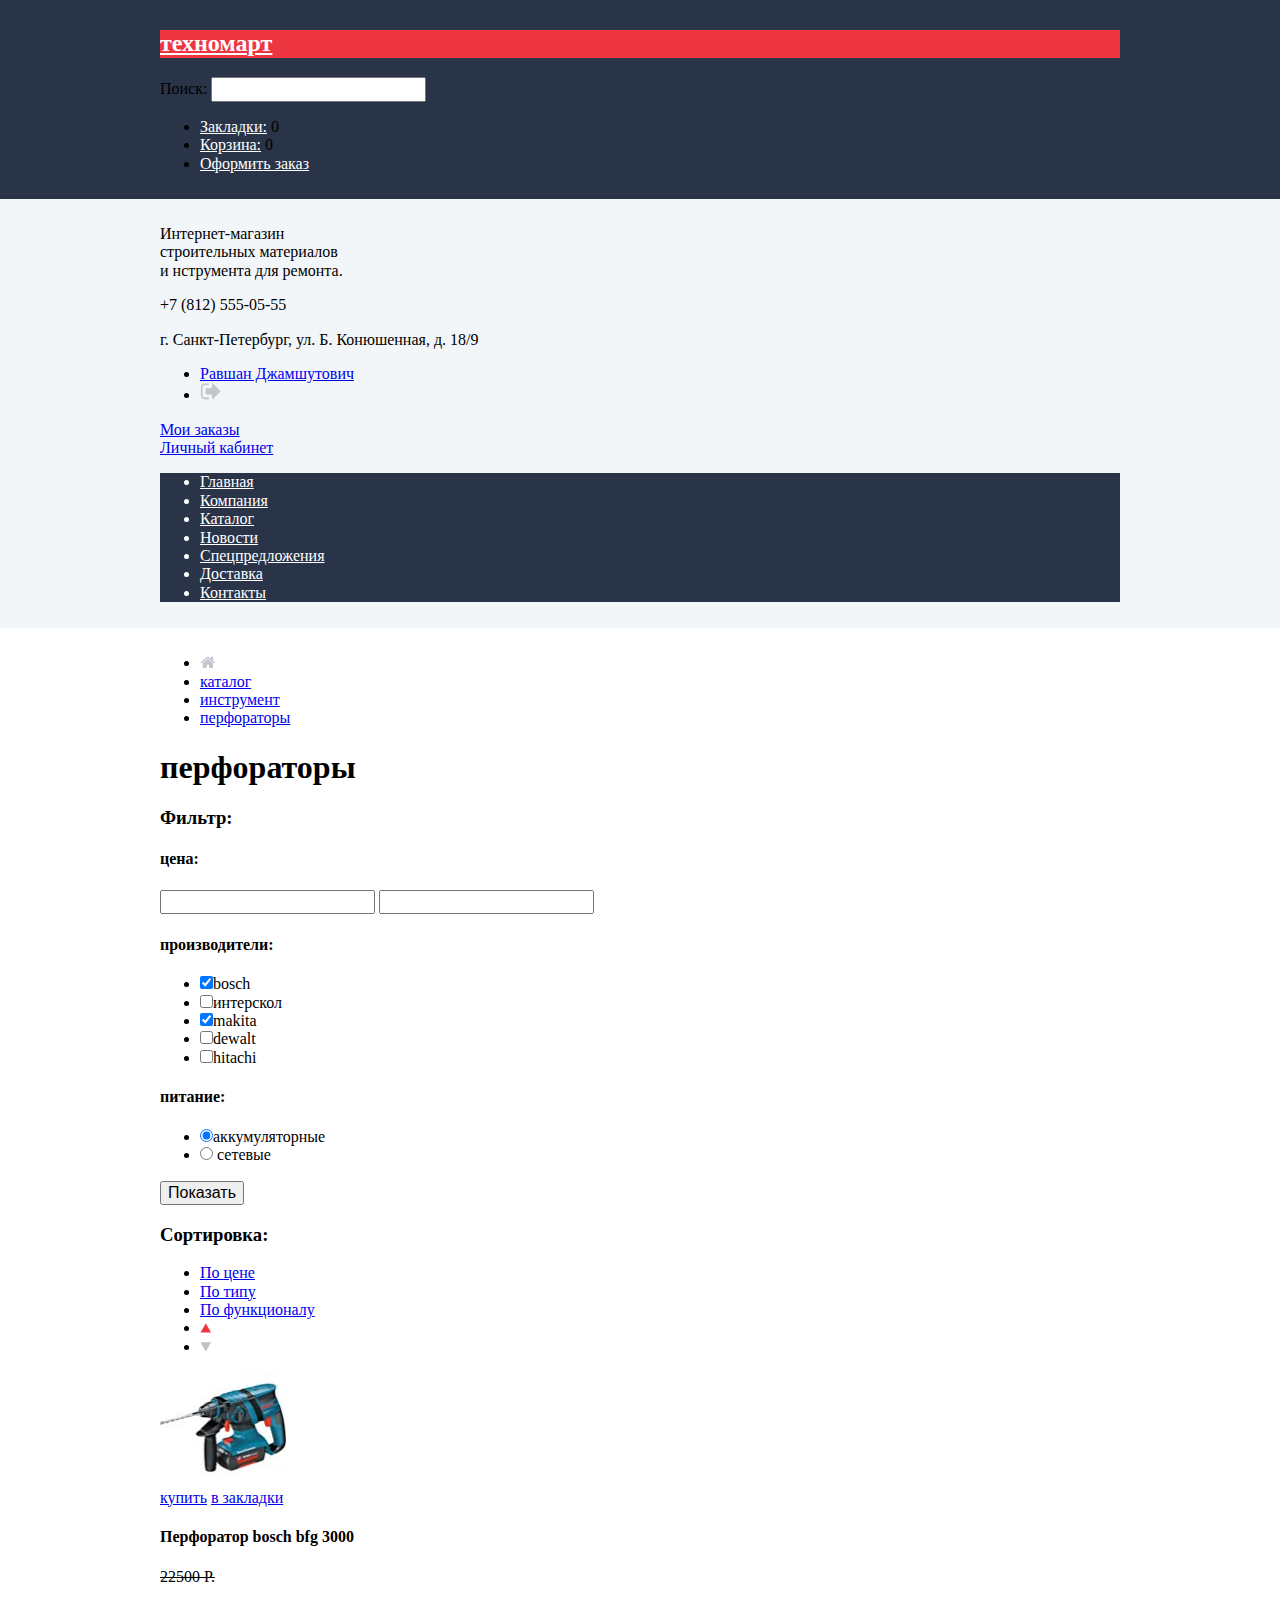
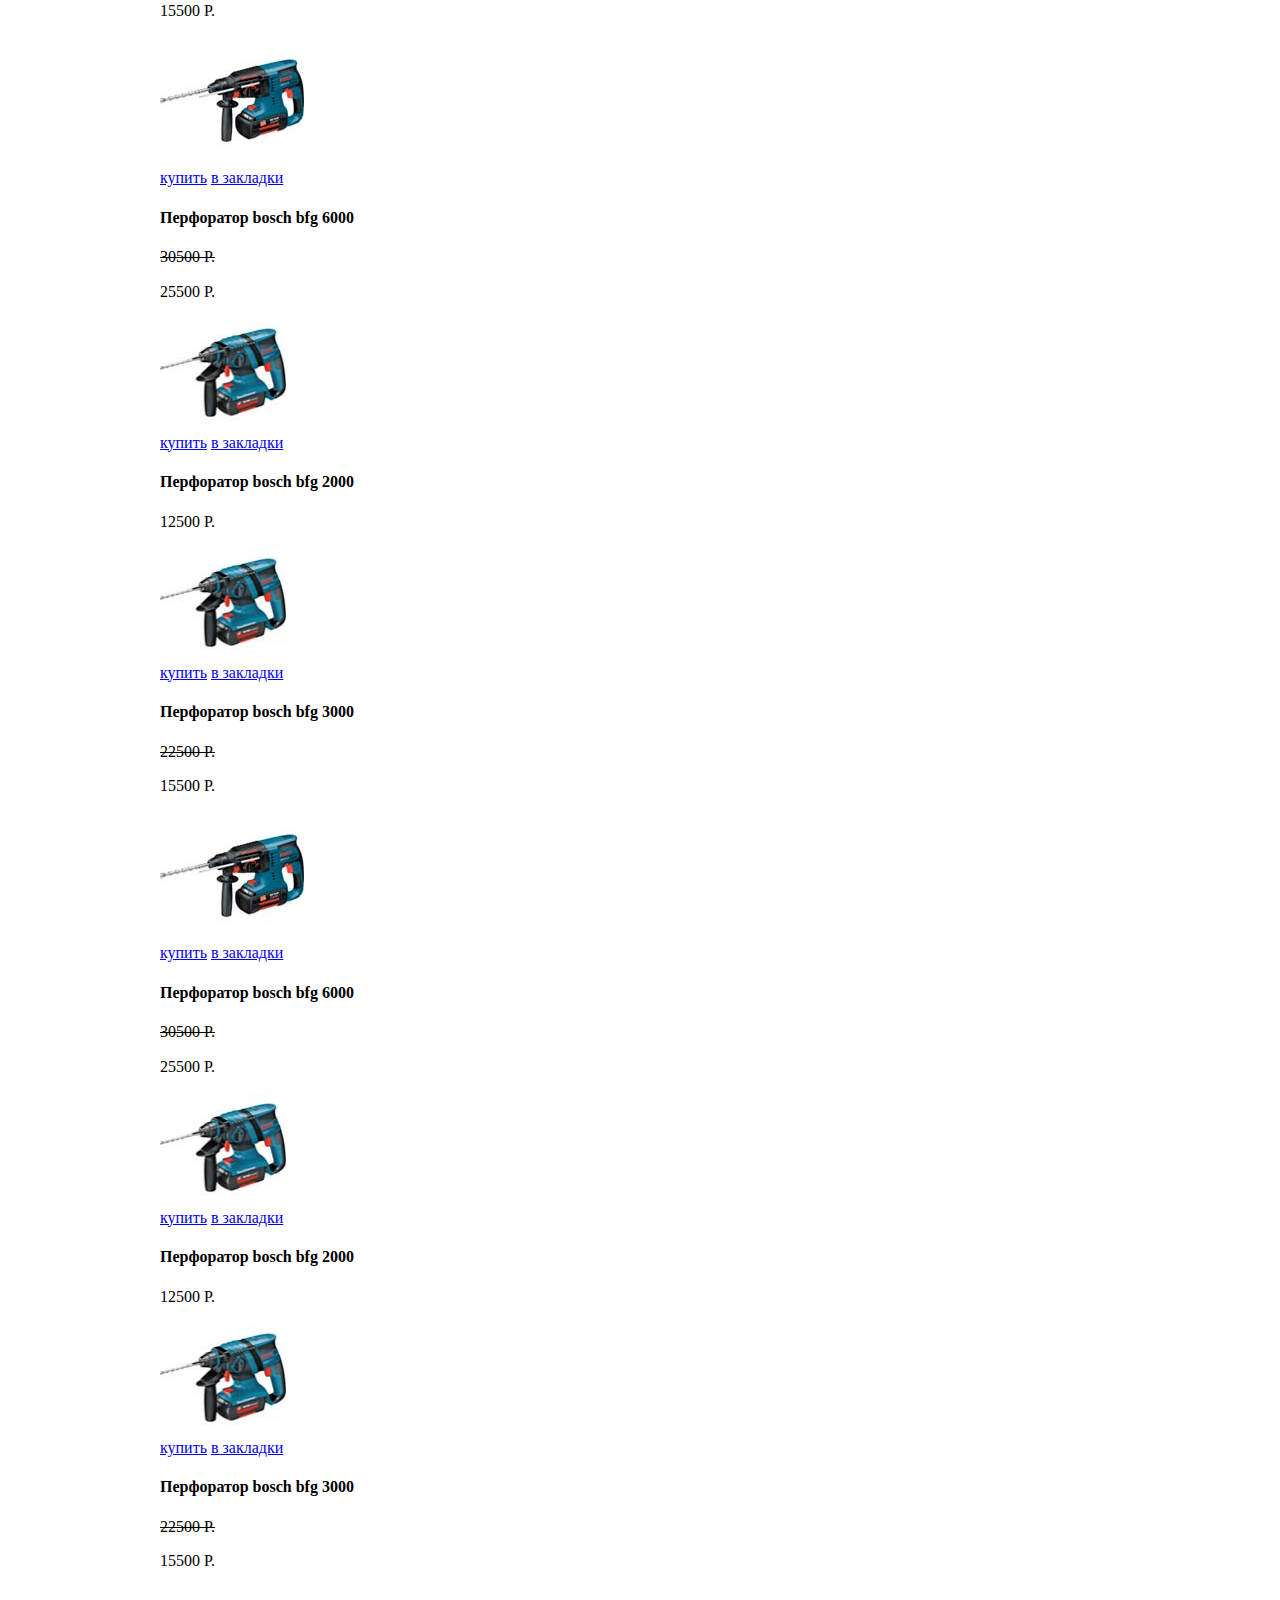
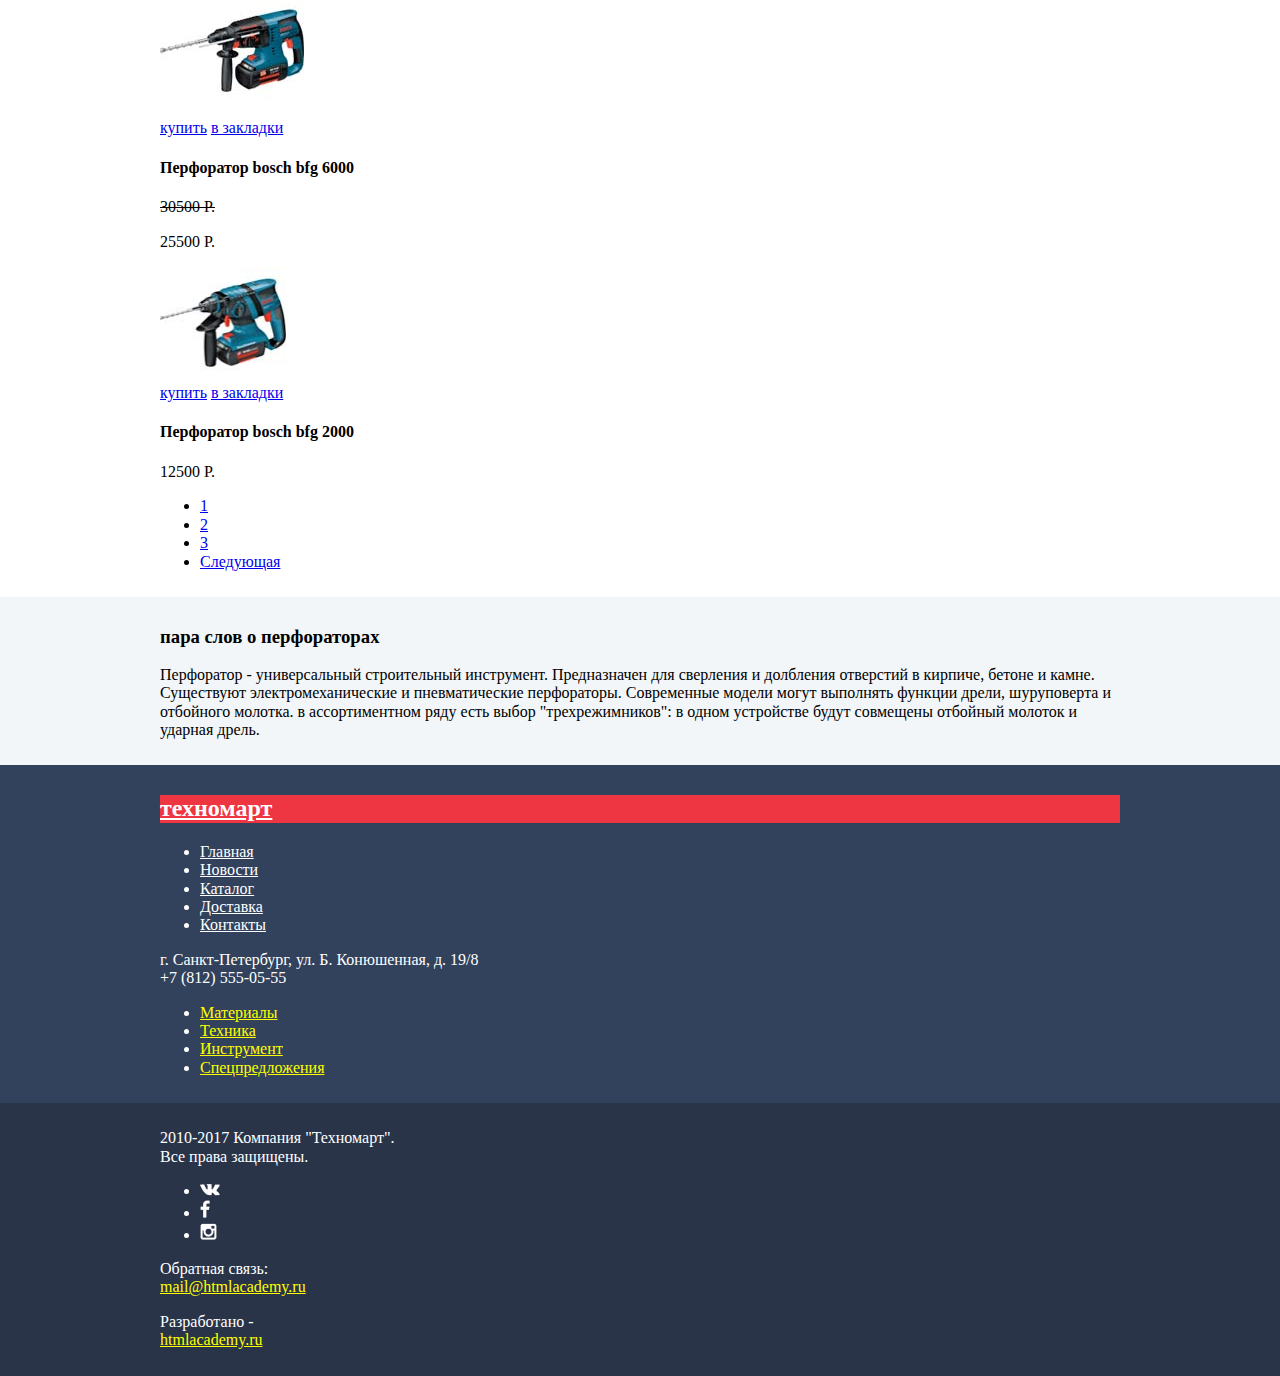
==== commit ef21dcec: "Merge pull request #2 from Sinka4mo/master" ====
--- a/catalog.html
+++ b/catalog.html
@@ -19,21 +19,19 @@
                     <span>Поиск:</span>
                     <input type="search" name="search" value="">
                 </div>
-                <div class="buy-block">
-                    <ul>
-                        <li class="bookmarks">
-                            <a href="#">Закладки:</a>
-                            <span>0</span>
-                        </li>
-                        <li class="cart">
-                            <a href="#">Корзина:</a>
-                            <span>0</span>
-                        </li>
-                        <li class="buy">
-                            <a href="#">Оформить заказ</a>
-                        </li>
-                    </ul>
-                </div>
+                <ul class="buy-block">
+                    <li class="bookmarks">
+                        <a href="#">Закладки:</a>
+                        <span>0</span>
+                    </li>
+                    <li class="cart">
+                        <a href="#">Корзина:</a>
+                        <span>0</span>
+                    </li>
+                    <li class="buy">
+                        <a href="#">Оформить заказ</a>
+                    </li>
+                </ul>
             </div>
         </div>
         <div class="header-nav">
@@ -48,49 +46,53 @@
                     <p>г. Санкт-Петербург, ул. Б. Конюшенная, д. 18/9</p>
                 </div>
                 <div class="user-menu-avtorized">
-                    <div class="user-room">
-                        <ul>
-                            <li>
-                                <a href="#">Равшан Джамшутович</a>
-                            </li>
-                            <li>
-                                <a href="index.html"><img src="img/.icon-logout.png" alt="выход"></a>
-                            </li>
-                        </ul>
-                    </div>
+                    <ul class="user-room">
+                        <li>
+                            <a href="#">Равшан Джамшутович</a>
+                        </li>
+                        <li>
+                            <a href="index.html"><img src="img/icon-logout.png" width="21" height="17" alt="выход"></a>
+                        </li>
+                    </ul>
                     <div class="orders">
                         <a href="#">Мои заказы</a>
                     </div>
-                    <div >
+                    <div>
                         <a href="#">Личный кабинет</a>
                     </div>
                 </div>
-                <nav class="nav">
-                    <ul>
-                        <li class="btn-nav"><a href="index.html">Главная</a></li>
-                        <li class="btn-nav"><a href="#">Компания</a></li>
-                        <li class="btn-nav"><a href="catalog.html">Каталог</a></li>
-                        <li class="btn-nav"><a href="#">Новости</a></li>
-                        <li class="btn-nav"><a href="#">Спецпредложения</a></li>
-                        <li class="btn-nav"><a href="#">Доставка</a></li>
-                        <li class="btn-nav"><a href="#">Контакты</a></li>
-                    </ul>
-                </nav>
+                <ul class="nav">
+                    <li class="btn-nav"><a href="index.html">Главная</a></li>
+                    <li class="btn-nav"><a href="#">Компания</a></li>
+                    <li class="btn-nav"><a href="catalog.html">Каталог</a></li>
+                    <li class="btn-nav"><a href="#">Новости</a></li>
+                    <li class="btn-nav"><a href="#">Спецпредложения</a></li>
+                    <li class="btn-nav"><a href="#">Доставка</a></li>
+                    <li class="btn-nav"><a href="#">Контакты</a></li>
+                </ul>
             </div>
         </div>
     </header>
     <main>
         <div class="container">
-            <div class="route">
-                <a href="index.html"><img src="img/.icon-home.png" alt="Главная"></a>
-                <a href="catalog.html">каталог</a>
-                <a href="#">инструмент</a>
-                <a href="#">перфораторы</a>
-            </div>
-            <h2>перфораторы</h2>
+            <ul class="route">
+                <li class="route-link">
+                    <a href="index.html"><img src="img/icon-home.png" width="15" height="12" alt="Главная"></a>
+                </li>
+                <li class="route-link">
+                    <a href="catalog.html">каталог</a>
+                </li>
+                <li class="route-link">
+                    <a href="#">инструмент</a>
+                </li>
+                <li class="route-link">
+                    <a href="#">перфораторы</a>
+                </li>
+            </ul>
+            <h1 class="perforator">перфораторы</h1>
             <section class="filter">
+                <h3>Фильтр:</h3>
                 <form action="#" method="get">
-                    <h3>Фильтр:</h3>
                     <div class="price">
                         <h4>цена:</h4>
                         <div class="bar">
@@ -160,112 +162,108 @@
                         <li><a href="#">По типу</a></li>
                         <li><a href="#">По функционалу</a></li>
                         <li>
-                            <a href="#"><img src="img/.icon-up-dir.png" alt="от меньшей"></a>
+                            <a href="#"><img src="img/icon-up-dir.png" width="11" height="10" alt="от меньшей"></a>
                         </li>
                         <li>
-                            <a href="#"><img src="img/.icon-down-dir.png" alt="от большей"></a>
+                            <a href="#"><img src="img/icon-down-dir.png" width="11" height="10" alt="от большей"></a>
                         </li>
                     </ul>
                 </div>
                 <div class="product-block">
-                    <section class="product">
-                        <article class="prewiew-product">
-                            <img src="img/bfg3000.jpg" alt="BFG 3000">
-                            <div class="buy-menu">
-                                <a href="#">купить</a>
-                                <a href="#">в закладки</a>
-                            </div>
-                            <h4>Перфоратор <span>bosch bfg</span> 3000</h4>
-                            <p class="last-price">22500 Р.</p>
-                            <p class="new-price">15500 Р.</p>
-                        </article>
-                        <article class="prewiew-product">
-                            <img src="img/bfg6000.jpg" alt="BFG 6000">
-                            <div class="buy-menu">
-                                <a href="#">купить</a>
-                                <a href="#">в закладки</a>
-                            </div>
-                            <h4>Перфоратор <span>bosch bfg</span> 6000</h4>
-                            <p class="last-price">30500 Р.</p>
-                            <p class="new-price">25500 Р.</p>
-                        </article>
-                        <article class="prewiew-product">
-                            <img src="img/bfg2000.jpg" alt="BFG 2000">
-                            <div class="buy-menu">
-                                <a href="#">купить</a>
-                                <a href="#">в закладки</a>
-                            </div>
-                            <h4>Перфоратор <span>bosch bfg</span> 2000</h4>
-                            <p class="new-price">12500 Р.</p>
-                        </article>
-                        <article class="prewiew-product">
-                            <img src="img/bfg3000.jpg" alt="BFG 3000">
-                            <div class="buy-menu">
-                                <a href="#">купить</a>
-                                <a href="#">в закладки</a>
-                            </div>
-                            <h4>Перфоратор <span>bosch bfg</span> 3000</h4>
-                            <p class="last-price">22500 Р.</p>
-                            <p class="new-price">15500 Р.</p>
-                        </article>
-                        <article class="prewiew-product">
-                            <img src="img/bfg6000.jpg" alt="BFG 6000">
-                            <div class="buy-menu">
-                                <a href="#">купить</a>
-                                <a href="#">в закладки</a>
-                            </div>
-                            <h4>Перфоратор <span>bosch bfg</span> 6000</h4>
-                            <p class="last-price">30500 Р.</p>
-                            <p class="new-price">25500 Р.</p>
-                        </article>
-                        <article class="prewiew-product">
-                            <img src="img/bfg2000.jpg" alt="BFG 2000">
-                            <div class="buy-menu">
-                                <a href="#">купить</a>
-                                <a href="#">в закладки</a>
-                            </div>
-                            <h4>Перфоратор <span>bosch bfg</span> 2000</h4>
-                            <p class="new-price">12500 Р.</p>
-                        </article>
-                        <article class="prewiew-product">
-                            <img src="img/bfg3000.jpg" alt="BFG 3000">
-                            <div class="buy-menu">
-                                <a href="#">купить</a>
-                                <a href="#">в закладки</a>
-                            </div>
-                            <h4>Перфоратор <span>bosch bfg</span> 3000</h4>
-                            <p class="last-price">22500 Р.</p>
-                            <p class="new-price">15500 Р.</p>
-                        </article>
-                        <article class="prewiew-product">
-                            <img src="img/bfg6000.jpg" alt="BFG 6000">
-                            <div class="buy-menu">
-                                <a href="#">купить</a>
-                                <a href="#">в закладки</a>
-                            </div>
-                            <h4>Перфоратор <span>bosch bfg</span> 6000</h4>
-                            <p class="last-price">30500 Р.</p>
-                            <p class="new-price">25500 Р.</p>
-                        </article>
-                        <article class="prewiew-product">
-                            <img src="img/bfg2000.jpg" alt="BFG 2000">
-                            <div class="buy-menu">
-                                <a href="#">купить</a>
-                                <a href="#">в закладки</a>
-                            </div>
-                            <h4>Перфоратор <span>bosch bfg</span> 2000</h4>
-                            <p class="new-price">12500 Р.</p>
-                        </article>
-                    </section>
-                </div>
-                <div class="pages">
-                    <ul>
-                        <li><a href="catalog.html">1</a></li>
-                        <li><a href="#">2</a></li>
-                        <li><a href="#">3</a></li>
-                        <li><a href="#">Следующая</a></li>
-                    </ul>
-                </div>
+                    <article class="prewiew-product">
+                        <img src="img/bfg3000.jpg" width="126" height="112" alt="BFG 3000">
+                        <div class="buy-menu">
+                            <a href="#">купить</a>
+                            <a href="#">в закладки</a>
+                        </div>
+                        <h4>Перфоратор <span>bosch bfg</span> 3000</h4>
+                        <p class="last-price">22500 Р.</p>
+                        <p class="new-price">15500 Р.</p>
+                    </article>
+                    <article class="prewiew-product">
+                        <img src="img/bfg6000.jpg" width="144" height="128" alt="BFG 6000">
+                        <div class="buy-menu">
+                            <a href="#">купить</a>
+                            <a href="#">в закладки</a>
+                        </div>
+                        <h4>Перфоратор <span>bosch bfg</span> 6000</h4>
+                        <p class="last-price">30500 Р.</p>
+                        <p class="new-price">25500 Р.</p>
+                    </article>
+                    <article class="prewiew-product">
+                        <img src="img/bfg2000.jpg" width="126" height="112" alt="BFG 2000">
+                        <div class="buy-menu">
+                            <a href="#">купить</a>
+                            <a href="#">в закладки</a>
+                        </div>
+                        <h4>Перфоратор <span>bosch bfg</span> 2000</h4>
+                        <p class="new-price">12500 Р.</p>
+                    </article>
+                    <article class="prewiew-product">
+                        <img src="img/bfg3000.jpg" width="126" height="112" alt="BFG 3000">
+                        <div class="buy-menu">
+                            <a href="#">купить</a>
+                            <a href="#">в закладки</a>
+                        </div>
+                        <h4>Перфоратор <span>bosch bfg</span> 3000</h4>
+                        <p class="last-price">22500 Р.</p>
+                        <p class="new-price">15500 Р.</p>
+                    </article>
+                    <article class="prewiew-product">
+                        <img src="img/bfg6000.jpg" width="144" height="128" alt="BFG 6000">
+                        <div class="buy-menu">
+                            <a href="#">купить</a>
+                            <a href="#">в закладки</a>
+                        </div>
+                        <h4>Перфоратор <span>bosch bfg</span> 6000</h4>
+                        <p class="last-price">30500 Р.</p>
+                        <p class="new-price">25500 Р.</p>
+                    </article>
+                    <article class="prewiew-product">
+                        <img src="img/bfg2000.jpg" width="126" height="112" alt="BFG 2000">
+                        <div class="buy-menu">
+                            <a href="#">купить</a>
+                            <a href="#">в закладки</a>
+                        </div>
+                        <h4>Перфоратор <span>bosch bfg</span> 2000</h4>
+                        <p class="new-price">12500 Р.</p>
+                    </article>
+                    <article class="prewiew-product">
+                        <img src="img/bfg3000.jpg" width="126" height="112" alt="BFG 3000">
+                        <div class="buy-menu">
+                            <a href="#">купить</a>
+                            <a href="#">в закладки</a>
+                        </div>
+                        <h4>Перфоратор <span>bosch bfg</span> 3000</h4>
+                        <p class="last-price">22500 Р.</p>
+                        <p class="new-price">15500 Р.</p>
+                    </article>
+                    <article class="prewiew-product">
+                        <img src="img/bfg6000.jpg" width="144" height="128" alt="BFG 6000">
+                        <div class="buy-menu">
+                            <a href="#">купить</a>
+                            <a href="#">в закладки</a>
+                        </div>
+                        <h4>Перфоратор <span>bosch bfg</span> 6000</h4>
+                        <p class="last-price">30500 Р.</p>
+                        <p class="new-price">25500 Р.</p>
+                    </article>
+                    <article class="prewiew-product">
+                        <img src="img/bfg2000.jpg" width="126" height="112" alt="BFG 2000">
+                        <div class="buy-menu">
+                            <a href="#">купить</a>
+                            <a href="#">в закладки</a>
+                        </div>
+                        <h4>Перфоратор <span>bosch bfg</span> 2000</h4>
+                        <p class="new-price">12500 Р.</p>
+                    </article>
+                </div>
+                <ul class="pages">
+                    <li class="page page-1"><a href="#">1</a></li>
+                    <li class="page page-2"><a href="#">2</a></li>
+                    <li class="page page-3"><a href="#">3</a></li>
+                    <li class="page page-next"><a href="#">Следующая</a></li>
+                </ul>
             </div>
         </div>
         <div class="botton-block">
@@ -285,29 +283,25 @@
                     <div class="logo">
                         <a href="index.html"><h2>техномарт</h2></a>
                     </div>
-                    <div class="footer-nav">
-                        <ul>
-                            <li class="footer-nav-item"><a href="index.html">Главная</a></li>
-                            <li class="footer-nav-item"><a href="#">Новости</a></li>
-                            <li class="footer-nav-item"><a href="catalog.html">Каталог</a></li>
-                            <li class="footer-nav-item"><a href="#">Доставка</a></li>
-                            <li class="footer-nav-item"><a href="#">Контакты</a></li>
-                        </ul>
-                    </div>
+                    <ul class="footer-nav">
+                        <li class="footer-nav-item"><a href="index.html">Главная</a></li>
+                        <li class="footer-nav-item"><a href="#">Новости</a></li>
+                        <li class="footer-nav-item"><a href="catalog.html">Каталог</a></li>
+                        <li class="footer-nav-item"><a href="#">Доставка</a></li>
+                        <li class="footer-nav-item"><a href="#">Контакты</a></li>
+                    </ul>
                 </div>
                 <div class="down-block">
                     <div class="footer-contakts">
                         <p>г. Санкт-Петербург, ул. Б. Конюшенная, д. 19/8
                             <br>+7 (812) 555-05-55</p>
                     </div>
-                    <div class="product-nav">
-                        <ul>
-                            <li class="product-nav-item"><a href="#">Материалы</a></li>
-                            <li class="product-nav-item"><a href="#">Техника</a></li>
-                            <li class="product-nav-item"><a href="#">Инструмент</a></li>
-                            <li class="product-nav-item"><a href="#">Спецпредложения</a></li>
-                        </ul>
-                    </div>
+                    <ul class="product-nav">
+                        <li class="product-nav-item"><a href="#">Материалы</a></li>
+                        <li class="product-nav-item"><a href="#">Техника</a></li>
+                        <li class="product-nav-item"><a href="#">Инструмент</a></li>
+                        <li class="product-nav-item"><a href="#">Спецпредложения</a></li>
+                    </ul>
                 </div>
             </div>
         </div>
@@ -317,11 +311,23 @@
                     <p>2010-2017 Компания "Техномарт".
                         <br>Все права защищены.</p>
                 </div>
-                <div class="social">
-                    <a class="vkontakte" href="#">VK</a>
-                    <a class="facebook" href="#">FB</a>
-                    <a class="instagram" href="#">Instagram</a>
-                </div>
+                <ul class="social">
+                    <li class="vkontakte">
+                        <a href="#">
+                            <img src="img/icon-vk.png" width="20" height="12" alt="vk">
+                        </a>
+                    </li>
+                    <li class="facebook">
+                        <a href="#">
+                            <img src="img/icon-facebook.png" width="10" height="18" alt="fb">
+                        </a>
+                    </li>
+                    <li class="instagram">
+                        <a href="#">
+                            <img src="img/icon-instagramm.png" width="17" height="17" alt="instagram">
+                        </a>
+                    </li>
+                </ul>
                 <div class="feedback">
                     <p>Обратная связь:
                         <br><a class="mail" href="#">mail@htmlacademy.ru</a></p>
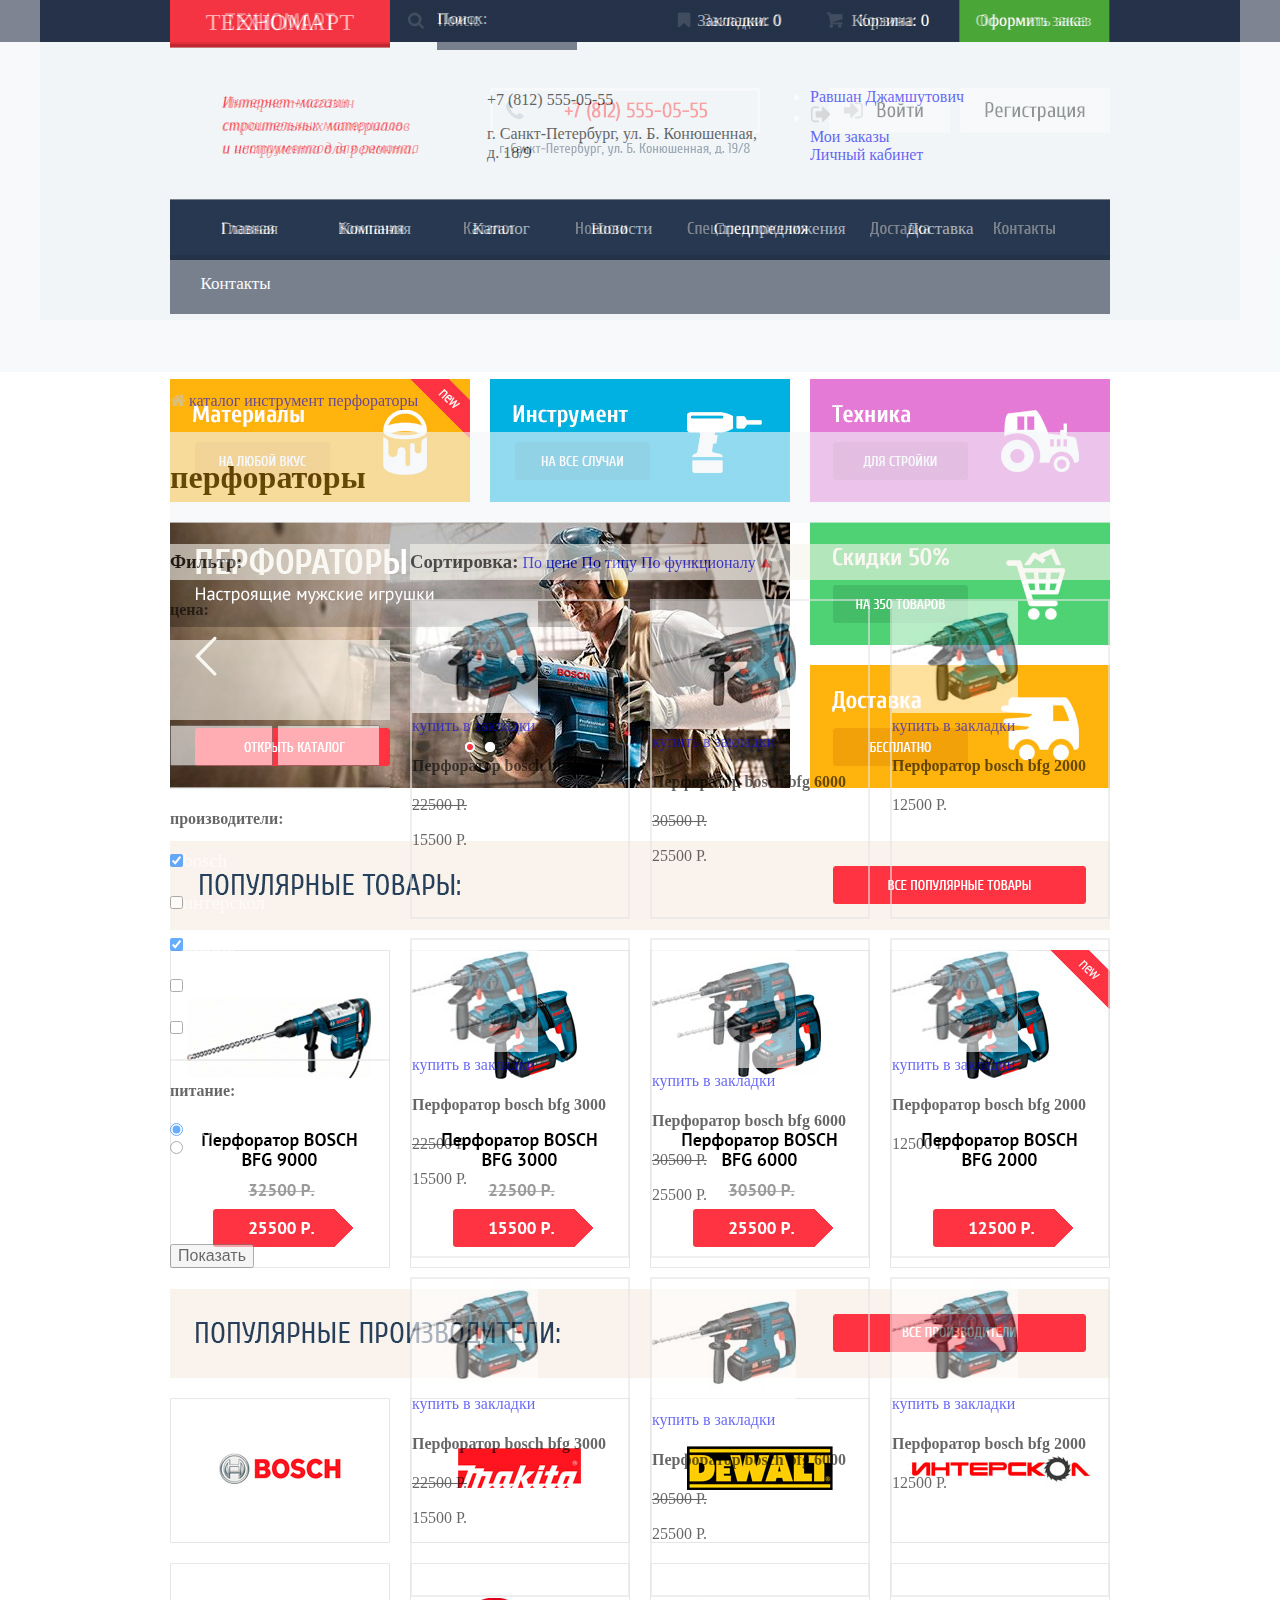
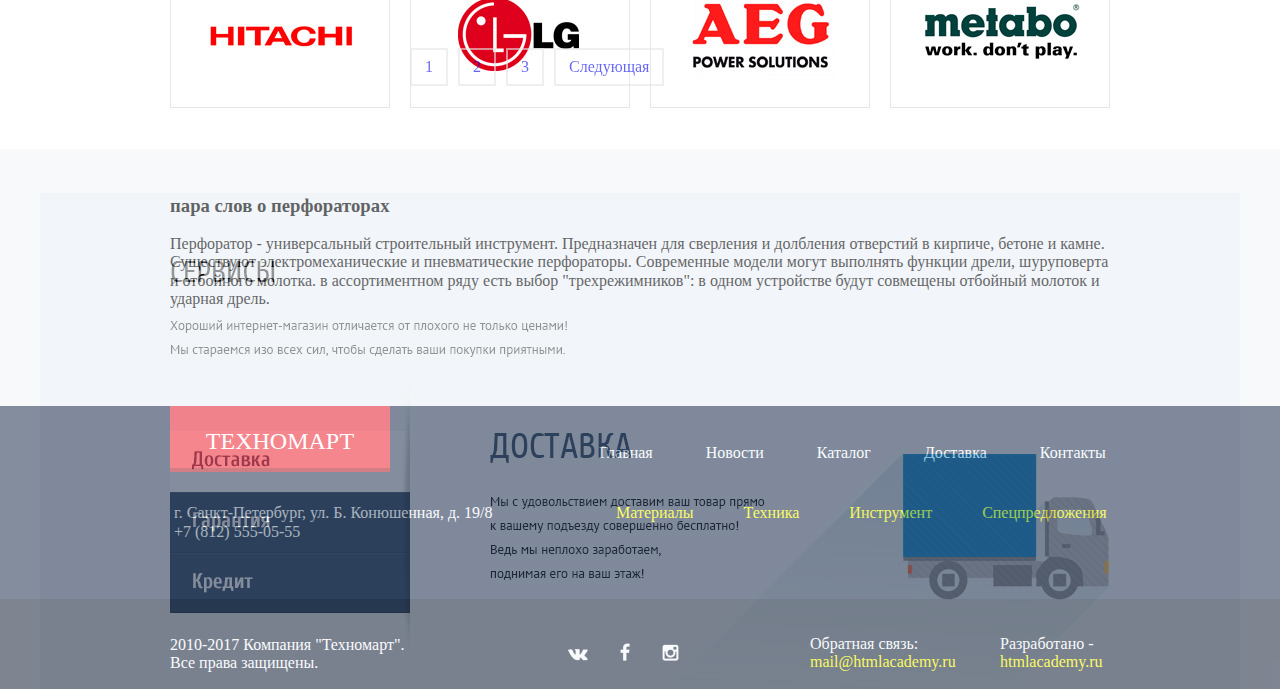
==== commit 790fc451: "Merge 908227bbaadd81a5148956df4cde37defbd04980 into ef21dcece12e0ede006e467cebaccd838cf27d83" ====
--- a/catalog.html
+++ b/catalog.html
@@ -102,32 +102,32 @@
                             </div>
                         </div>
                         <input type="text" name="min-price" value="">
-                        <input type="text" name="max=price" value="">
+                        <input type="text" name="max-price" value="">
                     </div>
                     <div class="brends">
                         <h4>производители:</h4>
-                        <ul>
-                            <li>
+                        <ul class="checkbox-brend-list">
+                            <li class="checkbox-brend">
                                 <label>
                                     <input type="checkbox" name="bosch" checked>bosch
                                 </label>
                             </li>
-                            <li>
+                            <li class="checkbox-brend">
                                 <label>
                                     <input type="checkbox" name="interskol">интерскол
                                 </label>
                             </li>
-                            <li>
+                            <li class="checkbox-brend">
                                 <label>
                                     <input type="checkbox" name="makita" checked>makita
                                 </label>
                             </li>
-                            <li>
+                            <li class="checkbox-brend">
                                 <label>
                                     <input type="checkbox" name="dewalt">dewalt
                                 </label>
                             </li>
-                            <li>
+                            <li class="checkbox-brend">
                                 <label>
                                     <input type="checkbox" name="hitachi">hitachi
                                 </label>
@@ -155,16 +155,22 @@
                 </form>
             </section>
             <div class="right-block">
-                <div class="sorting">
+                <div class="sorting-block">
                     <h3>Сортировка:</h3>
-                    <ul>
-                        <li><a href="#">По цене</a></li>
-                        <li><a href="#">По типу</a></li>
-                        <li><a href="#">По функционалу</a></li>
-                        <li>
+                    <ul class="sorting">
+                        <li class="sorting-link sort-price">
+                            <a href="#">По цене</a>
+                        </li>
+                        <li class="sorting-link sort-type">
+                            <a href="#">По типу</a>
+                        </li>
+                        <li class="sorting-link sort-function">
+                            <a href="#">По функционалу</a>
+                        </li>
+                        <li class="sorting-link sort-up-price">
                             <a href="#"><img src="img/icon-up-dir.png" width="11" height="10" alt="от меньшей"></a>
                         </li>
-                        <li>
+                        <li class="sorting-link sort-down-price">
                             <a href="#"><img src="img/icon-down-dir.png" width="11" height="10" alt="от большей"></a>
                         </li>
                     </ul>
--- a/css/style.css
+++ b/css/style.css
@@ -1,46 +1,574 @@
+body {
+    background: url(../bg.jpg) no-repeat;
+    background-position: top center;
+    font-family: "Cuprum"
+}
+
+header,
+main,
+footer {
+    opacity: 0.6;
+}
+
 .container {
-    width: 75%; /* Ширина элемента в пикселах */
-    padding: 10px; /* Поля вокруг текста */
-    margin: auto; /* Выравниваем по центру */
-   }
+    position: relative;
+    display: table;
+    width: 940px;
+    margin: 0 auto;
+}
+
+.user-block {
+    min-height: 42px;
+}
+
+h2 {
+    margin-top: 0px;
+    margin-bottom: 0px;
+}
+
+a {
+    text-decoration: none;
+}
+
+.logo {
+    position: absolute;
+    border-bottom: 4px solid #b52933;
+    width: 220px;
+    text-align: center;
+    padding: 7px 0;
+}
+
+.logo a {
+    text-decoration: none;
+    color: #ffffff;
+}
+
+.logo h2 {
+    padding: 3px 0px;
+    font-weight: 100;
+    font-size: 24px;
+    line-height: 24px;
+    text-transform: uppercase;
+}
+
+.search {
+    color: #ffffff;
+    position: absolute;
+    left: 227px;
+    font-size: 17px;
+    line-height: 18px;
+    box-sizing: border-box;
+    width: 240px;
+    padding: 10px;
+    padding-left: 40px;
+}
+
+.search input {
+    background-color: #293449;
+    border: 0px solid #293449;
+    width: 140px
+}
+
+.buy-block {
+    float: right;
+    font-size: 17px;
+    line-height: 18px;
+    width: 470px;
+}
+
+ul {
+    margin: 0;
+    padding-left: 0px;
+    color: #ffffff;
+}
+
+li.bookmarks,
+li.cart,
+li.buy {
+    vertical-align: top;
+    display: inline-block;
+    padding: 12px 0 12px;
+}
+
+li.bookmarks {
+    width: 141px;
+    margin-right: 9px;
+    text-align: right;
+}
+
+li.cart {
+    width: 135px;
+    margin-right: 25px;
+    text-align: right;
+}
+
+li.buy {
+    width: 150px;
+    text-align: center;
+    background-color: #63a63e;
+}
+
+.header-nav {
+    padding-top: 33px;
+    padding-bottom: 58px;
+}
+
+.info {
+    font-size: 16px;
+    line-height: 23px;
+    font-style: italic;
+    padding-left: 52px;
+    color: #ef5c67;
+    float: left;
+    width: 245px;
+    margin-right: 20px;
+}
+
+.contakts {
+    float: left;
+    width: 270px;
+}
+
+.phone {
+    border: 2px solid #ffffff;
+    font-size: 21px;
+    line-height: 18px;
+    text-align: right;
+    margin-top: 14px;
+    margin-bottom: 0px;
+    padding: 11px 49px 11px 0px;
+    color: #e9292a;
+}
+
+.adress {
+    font-size: 14px;
+    line-height: 24px;
+    color: #32425c;
+    padding-left: 12px;
+    margin-top: 4px;
+}
+
+.user-menu-avtorized,
+.user-menu {
+    float: right;
+    width: 300px;
+    margin-top: 13px;
+}
+
+.user-menu li {
+    display: inline-block;
+    background-color: #ffffff;
+    font-size: 21px;
+    line-height: 18px;
+    margin-left: 5px;
+}
+
+.login {
+    width: 95px;
+    text-align: right;
+    padding: 13px;
+    padding-right: 28px;
+}
+
+.registration {
+    width: 150px;
+    text-align: center;
+    padding: 13px 0;
+}
+
+.nav {
+    clear: both;
+    border-bottom: 5px solid #293449;
+    margin: 0;
+    padding: 0;
+    list-style: none;
+    font-size: 0;
+}
+
+ul.nav {
+    margin-top: 124px;
+}
+
+.nav li {
+    display: inline-block;
+    font-size: 17px;
+    line-height: 17px;
+    vertical-align: top;
+}
+
+.nav li:first-child a {
+    padding-left: 51px;
+}
+
+.nav li:last-child a {
+    padding-right: 55px;
+}
+
+.btn-nav a {
+    display: block;
+    padding: 21px 30.5px 17px;
+    color: #ffffff;
+    text-decoration: none;
+}
+
+.main-block {
+    margin-top: 60px;
+}
+
+.features {
+    clear: both;
+    display: table;
+}
+
+li.features-item {
+    display: inline-block;
+    width: 298px;
+    vertical-align: top;
+    margin-bottom: 20px;
+    padding: 22px 0;
+}
+
+li.slyder {
+    float: left;
+    width: 618px;
+    height: 268px;
+    vertical-align: top;
+    margin-right: 22px;
+    margin-bottom: 50px;
+    background: url(../img/slyde.jpg) no-repeat;
+}
+
+li.materials {
+    margin-right: 22px;
+}
+
+li.tool {
+    margin-right: 22px;
+    background-color: #4aafde;
+}
+
+li.transport {
+    background-color: #cc79d1;
+}
+
+li.discounts {
+    background-color: #85d179;
+}
+
+li.materials,
+li.delivery {
+    background-color: #f6b22d;
+}
+
+.header-brend,
+.header-product {
+    background-color: #f7f3ec;
+    padding: 22px;
+    margin-bottom: 20px;
+}
+
+.popular-product {
+    clear: both;
+    display: table;
+}
+
+.prewiew-product {
+    float: left;
+    width: 216px;
+    height: 316px;
+    border: 2px solid #e5e5e5;
+    margin-right: 20px;
+}
+
+.prewiew-product:last-child {
+    margin-right: 0;
+}
+
+.product {
+    clear: both;
+    display: table;
+    margin-bottom: 20px;
+}
+
+li.brend {
+    display: inline-block;
+    vertical-align: top;
+    width: 214px;
+    height: 142px;
+    margin-right: 18px;
+    margin-bottom: 18px;
+    border: 2px solid #e5e5e5;
+}
+
+li.brend:nth-child(4) {
+    margin-right: 0;
+}
+
+li.brend:nth-child(8) {
+    margin-right: 0;
+}
+
+.service {
+    margin-top: 68px;
+    height: 520px;
+    margin-bottom: 73px;
+}
+
+.about-us {
+    min-height: 465px;
+}
+
+section.tehnomart {
+    float: left;
+    width: 540px;
+}
+
+section.contakts {
+    float: right;
+    width: 300px;
+}
+
+.full-map {
+    display: none;
+}
+
+.route {
+    margin-top: 20px;
+}
+
+.route-link {
+    display: inline-block;
+}
+
+.perforator {
+    background-color: #f2f6f8;
+    padding: 27px 0px;
+}
+
+.filter {
+    float: left;
+    width: 220px;
+}
+
+.filter h3 {
+    background-color: #f7f3ec;
+    margin: 0px 0px;
+    padding: 7px 0px;
+}
+
+.price h4 {
+    margin: 21px 0px;
+}
+
+.price input {
+    width: 95px;
+    height: 35px;
+}
+
+.bar {
+    border: 0px solid white;
+    background-color: #f7f3ec;
+    min-height: 80px;
+    margin-bottom: 5px;
+}
+
+.price {
+    padding-bottom: 21px;
+    border-bottom: 2px solid #e5e5e5;
+}
+
+.checkbox-brend {
+    font-size: 19px;
+    margin-bottom: 20px;
+}
+
+.filter .brends {
+    border-bottom: 2px solid #e5e5e5;
+}
+
+.filter .btn {
+    margin-top: 85px;
+}
+
+.right-block {
+    float: right;
+    width: 700px;
+}
+
+.sorting-block {
+    background-color: #f7f3ec;
+}
+
+.sorting-block h3 {
+    display: inline-block;
+    margin: 7px 0px;
+}
+
+.sorting {
+    display: inline-block;
+}
+
+.sorting-link {
+    display: inline-block;
+}
+
+.product-block .prewiew-product:nth-child(3n) {
+    margin-right: 0;
+}
+
+.product-block .prewiew-product {
+    margin-top: 19px;
+}
+
+.pages {
+    clear: both;
+    display: table;
+    padding: 51px 0px 15px 0px;
+}
+
+.page {
+    display: inline-block;
+    border: 2px solid #e5e5e5;
+    padding: 8px 13px;
+    margin-right: 10px;
+}
+
+.botton-block {
+    margin-top: 48px;
+    min-height: 257px;
+}
+
+.footer-nav {
+    float: right;
+    width: 560px;
+}
+
+.up-block div.logo {
+    padding-top: 20px;
+    height: 35px;
+}
+
+li.footer-nav-item {
+    display: inline-block;
+    width: auto;
+    padding: 38px 0 15px 49px;
+}
+
+li.product-nav-item {
+    display: inline-block;
+    width: auto;
+    padding: 27px 0 32px 46px;
+}
+
+.down-block,
+.up-block {
+    clear: both;
+    display: table;
+    width: 940px;
+}
+
+.footer-contakts {
+    padding: 11px 0 0 4px;
+    float: left;
+    width: 376px;
+}
+
+.product-nav {
+    float: right;
+    width: 540px;
+}
+
+.copyright {
+    float: left;
+    width: 240px;
+    padding-top: 21px;
+    margin-right: 140px;
+}
+
+.social {
+    float: left;
+    width: 162px;
+    padding-top: 44px;
+    padding-left: 18px;
+    margin-right: 80px;
+}
+
+.vkontakte,
+.facebook,
+.instagram {
+    display: inline-block;
+    margin-right: 28px;
+}
+
+.social:last-child {
+    margin-right: 0;
+}
+
+.feedback {
+    float: left;
+    width: 150px;
+    padding-top: 20px;
+}
+
+.develop {
+    float: right;
+    width: 110px;
+    padding-top: 20px;
+}
+
+.clearfix::after {
+    clear: both;
+    display: table;
+}
+
 .second-footer,
 .nav {
-	background-color: #293449;
-	color: white;
-}
+    background-color: #293449;
+    color: white;
+}
+
 .user-block {
-	background-color: #293449;
-}
+    background-color: #293449;
+}
+
 .logo a,
 .footer-nav a,
 .nav a,
 .user-block a {
     color: white;
 }
+
 .second-footer a,
 .product-nav a {
-	color: yellow;
-}
+    color: yellow;
+}
+
 .botton-block,
 .header-nav,
 .service {
-	background-color: #f2f6f8;
-}
+    background-color: #f2f6f8;
+}
+
 .first-footer {
-	background-color: #32425c;
-	color: white;
-}
+    min-height: 193px;
+    background-color: #32425c;
+    color: white;
+}
+
 .logo {
-	background-color: #ee3643;
-}
+    background-color: #ee3643;
+}
+
 table {
-	width: 100%;
-	margin: center;
-}
+    width: 100%;
+    margin: center;
+}
+
 td {
-	vertical-align: top;
-	padding: 10px;
-}
+    vertical-align: top;
+    padding: 10px;
+}
+
 .last-price {
-	text-decoration: line-through;
-}+    text-decoration: line-through;
+}
